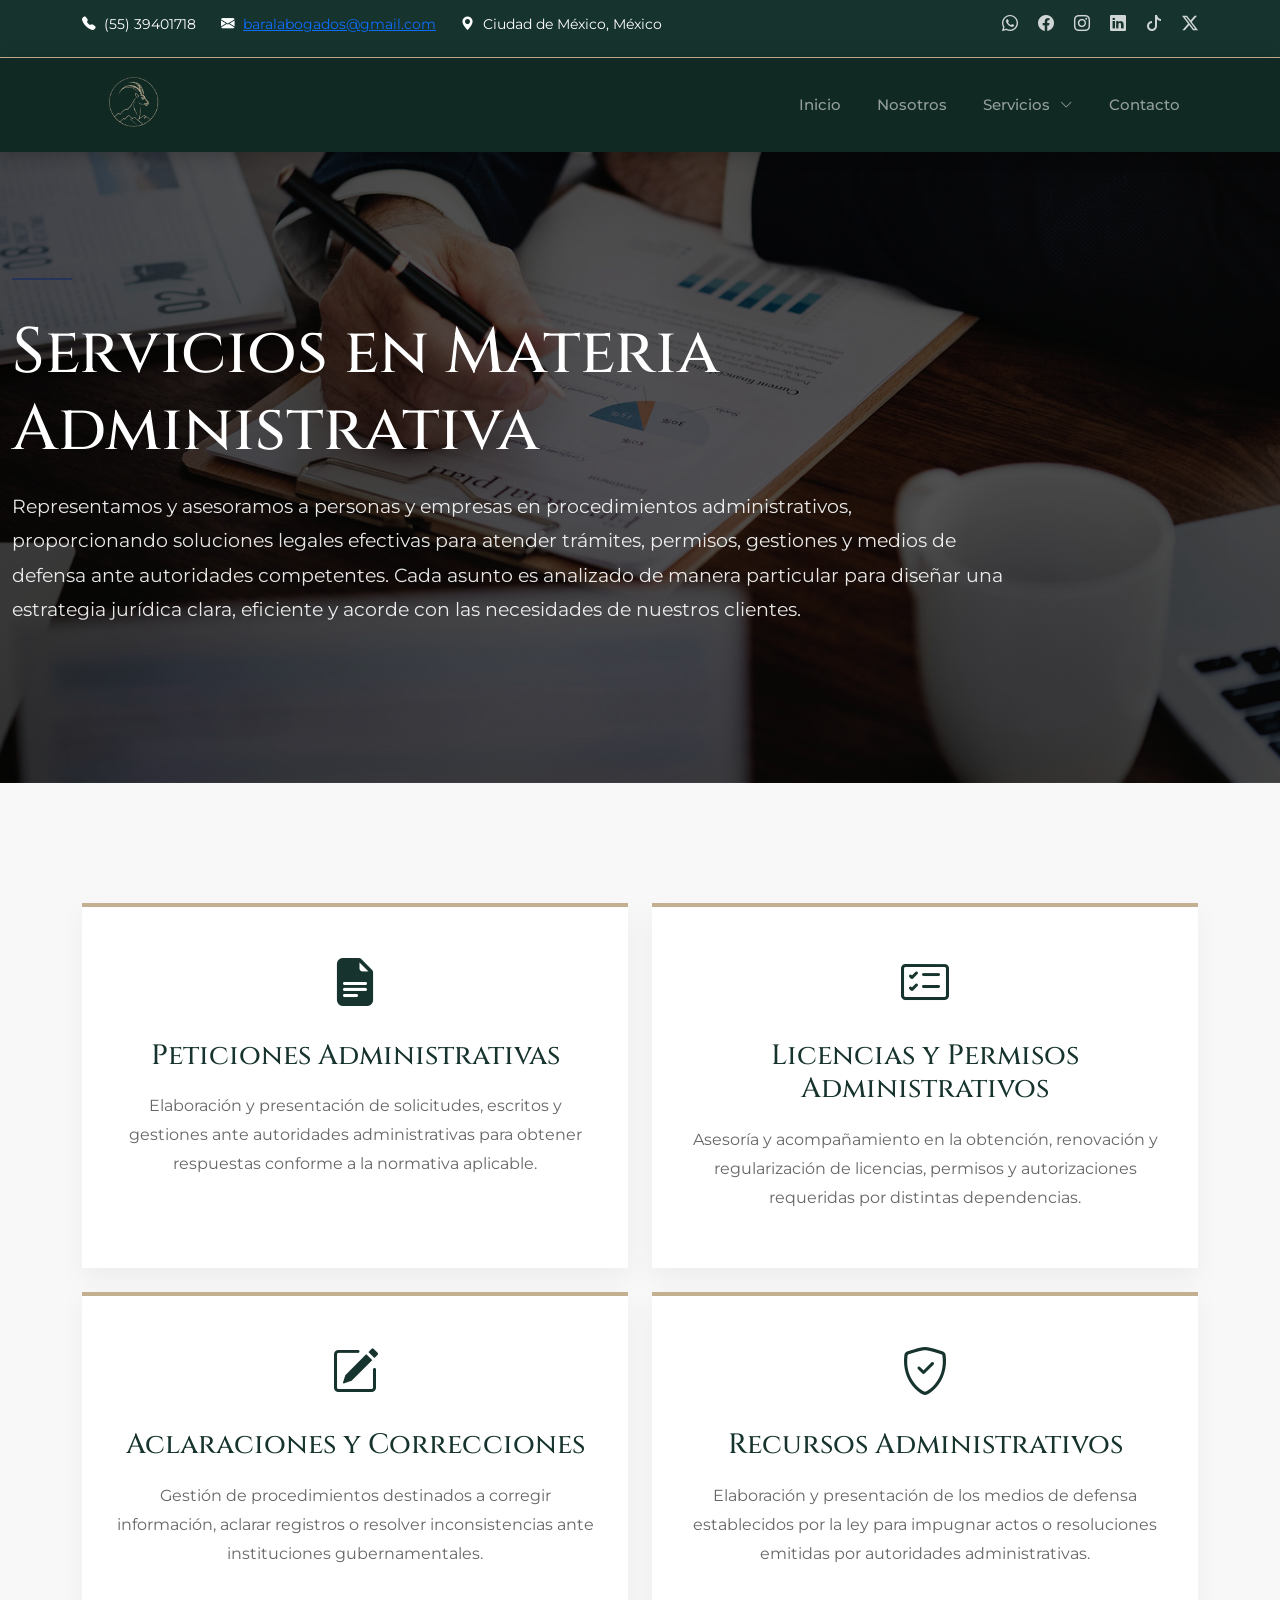
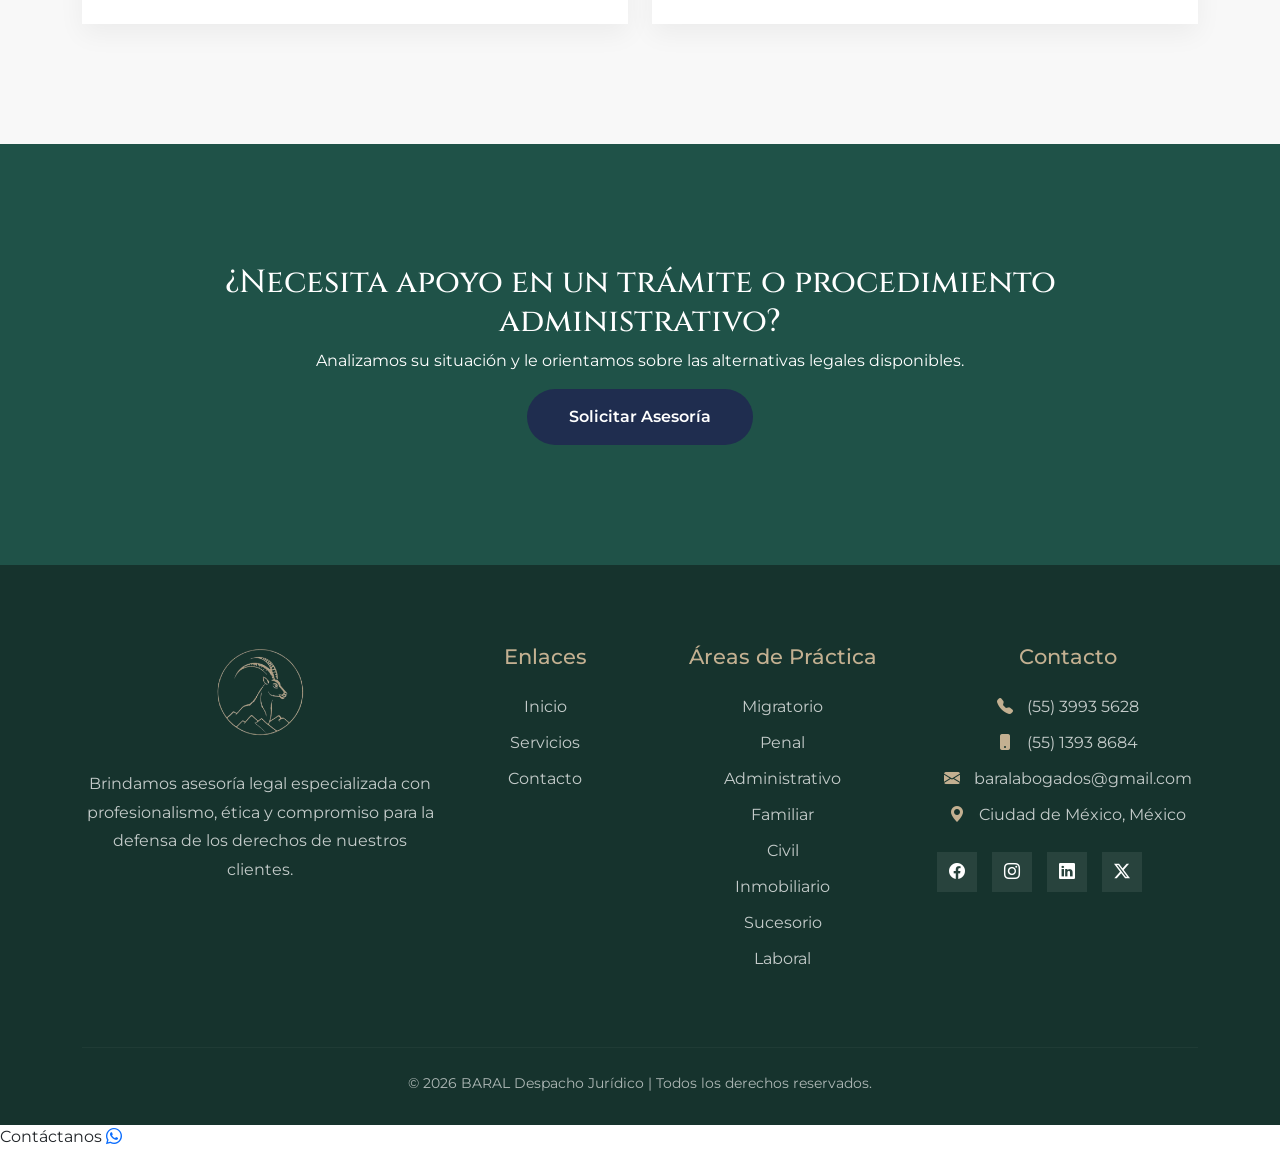
==== administrativo.html @ 13ae0cc8 "Add files via upload" ====
<!DOCTYPE html>

<html lang="es">

<head>

<meta charset="UTF-8">
<meta name="viewport" content="width=device-width, initial-scale=1.0">

<title>BARAL Despacho Jurídico</title>

<link href="https://cdn.jsdelivr.net/npm/bootstrap@5.3.3/dist/css/bootstrap.min.css" rel="stylesheet">

<link rel="preconnect" href="https://fonts.googleapis.com">
<link rel="preconnect" href="https://fonts.gstatic.com" crossorigin>
<link href="https://fonts.googleapis.com/css2?family=Cinzel:wght@400;500;600;700&family=Montserrat:wght@300;400;500;600&display=swap" rel="stylesheet">
<link href="https://cdn.jsdelivr.net/npm/bootstrap-icons@1.11.3/font/bootstrap-icons.min.css" rel="stylesheet">

<link rel="stylesheet" href="css/styles.css">

</head>

<body>

<div class="topbar">

    <div class="container">

        <div class="topbar-content">

            <div class="topbar-left">

                <span>
                    <i class="bi bi-telephone-fill"></i>
                    (55) 39401718
                </span>

                <span>
                    <i class="bi bi-envelope-fill"></i>
                    <a href="mailto:baralabogados@gmail.com" class="topbar-email">
                    baralabogados@gmail.com
                    </a>
                </span>

                <span>
                    <i class="bi bi-geo-alt-fill"></i>
                    Ciudad de México, México
                </span>

            </div>

            <div class="topbar-right">

                <a href="https://wa.me/525610105592" target="_blank">
                    <i class="bi bi-whatsapp"></i>
                </a>

                <a href="https://www.facebook.com/baralabogados" target="_blank" rel="noopener noreferrer">
                    <i class="bi bi-facebook"></i>
                </a>

                <a href="https://www.instagram.com/baralabogados/" target="_blank" rel="noopener noreferrer">
                    <i class="bi bi-instagram"></i>
                </a>

                <a href="#">
                    <i class="bi bi-linkedin"></i>
                </a>

                <a href="https://www.tiktok.com/@baral.abogados" target="_blank" rel="noopener noreferrer">
                    <i class="bi bi-tiktok"></i>

                 </a>

                <a href="#">
                    <i class="bi bi-twitter-x"></i>
                </a>

            </div>

        </div>

    </div>

</div>

<nav class="navbar navbar-expand-lg navbar-dark fixed-top navbar-interna">

<div class="container">

<a class="navbar-brand" href="#">
<img src="img/logosf.png" alt="BARAL" class="logo-nav">
</a>

<button class="navbar-toggler" type="button"
data-bs-toggle="collapse"
data-bs-target="#menu">

<span class="navbar-toggler-icon"></span>

</button>

<div class="collapse navbar-collapse" id="menu">

<ul class="navbar-nav ms-auto">

<li class="nav-item">
<a class="nav-link" href="index.html">Inicio</a>
</li>

<li class="nav-item">
<a class="nav-link" href="nosotros.html">Nosotros</a>
</li>

<li class="nav-item dropdown">

    <a class="nav-link dropdown-toggle"
       href="#"
       role="button"
       data-bs-toggle="dropdown"
       aria-expanded="false">

        Servicios
        <i class="bi bi-chevron-down menu-arrow"></i>

    </a>

     <ul class="dropdown-menu">
        <li><a class="dropdown-item" href="migratorio.html">Derecho Migratorio</a></li>
        <li><a class="dropdown-item" href="penal.html">Derecho Penal</a></li>
        <li><a class="dropdown-item" href="administrativo.html">Derecho Administrativo</a></li>
         <li><a class="dropdown-item" href="familiar.html">Derecho Familiar</a></li>
        <li><a class="dropdown-item" href="civil.html">Derecho Civil</a></li>       
        <li><a class="dropdown-item" href="inmobiliario.html">Derecho Inmobiliario</a></li>
        <li><a class="dropdown-item" href="sucesorio.html">Derecho Sucesorio</a></li>
        <li><a class="dropdown-item" href="laboral.html">Derecho Laboral</a></li>      
        <li><a class="dropdown-item" href="asesoria.html">Asesoría Jurídica Integral</a></li>

    </ul>

</li>



<li class="nav-item">
<a class="nav-link" href="index.html#contacto">Contacto</a>
</li>

</ul>

</div>

</div>
</nav>

<section class="internal-hero">

    <div class="container">

        <div class="section-line"></div>

        <h1>
            Servicios en Materia Administrativa
        </h1>

        <p>
                Representamos y asesoramos a personas y empresas en procedimientos administrativos, proporcionando soluciones legales efectivas para atender trámites, permisos, gestiones y medios de defensa ante autoridades competentes.

Cada asunto es analizado de manera particular para diseñar una estrategia jurídica clara, eficiente y acorde con las necesidades de nuestros clientes.
        </p>


    </div>

</section>




<section class="penal-servicios">

    <div class="container">

        <div class="row g-4">

            <div class="col-lg-6">

                <div class="servicio-card">

                    <i class="bi bi-file-earmark-text-fill"></i>

                    <h3>
                        Peticiones Administrativas
                    </h3>

                    <p>
                        Elaboración y presentación de solicitudes, escritos y gestiones ante autoridades administrativas para obtener respuestas conforme a la normativa aplicable.
                    </p>

                </div>

            </div>

            <div class="col-lg-6">

                <div class="servicio-card">

                    <i class="bi bi-card-checklist"></i>

                    <h3>
                        Licencias y Permisos Administrativos
                    </h3>

                    <p>
                        Asesoría y acompañamiento en la obtención, renovación y regularización de licencias, permisos y autorizaciones requeridas por distintas dependencias.
                    </p>

                </div>

            </div>

            <div class="col-lg-6">

                <div class="servicio-card">

                    <i class="bi bi-pencil-square"></i>

                    <h3>
                        Aclaraciones y Correcciones
                    </h3>

                    <p>
                        Gestión de procedimientos destinados a corregir información, aclarar registros o resolver inconsistencias ante instituciones gubernamentales.
                    </p>

                </div>

            </div>

            <div class="col-lg-6">

                <div class="servicio-card">

                    <i class="bi bi-shield-check"></i>

                    <h3>
                        Recursos Administrativos
                    </h3>

                    <p>
                        Elaboración y presentación de los medios de defensa establecidos por la ley para impugnar actos o resoluciones emitidas por autoridades administrativas.
                    </p>

                </div>

            </div>

        </div>

    </div>

</section>

<section class="cta-section">

    <div class="container text-center">

        <h2>
            ¿Necesita apoyo en un trámite o procedimiento administrativo?
        </h2>

        <p>
            Analizamos su situación y le orientamos sobre las alternativas legales disponibles.
        </p>

        <a href="index.html#contacto" class="btn btn-baral">
            Solicitar Asesoría
        </a>

    </div>

</section>


<footer class="footer">

    <div class="container">

        <div class="row">

            <!-- Columna 1 -->
            <div class="col-lg-4 col-md-6 mb-4">

                <img src="img/logosf.png" alt="BARAL" class="footer-logo">

                <p class="footer-text">
                    Brindamos asesoría legal especializada con profesionalismo,
                    ética y compromiso para la defensa de los derechos de nuestros clientes.
                </p>

            </div>

            <!-- Columna 2 -->
            <div class="col-lg-2 col-md-6 mb-4">

                <h4 class="footer-title">
                    Enlaces
                </h4>

                 <ul class="footer-links">
                    <li><a href="#inicio">Inicio</a></li>                  
                    <li><a href="#servicios">Servicios</a></li>
                    <li><a href="#contacto">Contacto</a></li>
                </ul>

            </div>

            <!-- Columna 3 -->
            <div class="col-lg-3 col-md-6 mb-4">

                <h4 class="footer-title">
                    Áreas de Práctica
                </h4>

                <ul class="footer-links">
                    <li>Migratorio</li>
                    <li>Penal</li>
                    <li>Administrativo</li>
                    <li>Familiar</li>
                    <li>Civil</li>
                    <li>Inmobiliario</li>
                    <li>Sucesorio</li>
                    <li>Laboral</li>
                </ul>

            </div>

            <!-- Columna 4 -->
            <div class="col-lg-3 col-md-6 mb-4">

                <h4 class="footer-title">
                    Contacto
                </h4>

                <ul class="footer-contact">

                    <li>
                        <i class="bi bi-telephone-fill"></i>
                        (55) 3993 5628
                    </li>

                    <li>
                        <i class="bi bi-phone-fill"></i>
                        (55) 1393 8684
                    </li>

                    <li>
                        <i class="bi bi-envelope-fill"></i>
                        baralabogados@gmail.com
                    </li>

                    <li>
                        <i class="bi bi-geo-alt-fill"></i>
                        Ciudad de México, México
                    </li>

                </ul>

                <div class="footer-social">

                    <a href="#">
        <i class="bi bi-facebook"></i>
    </a>

    <a href="#">
        <i class="bi bi-instagram"></i>
    </a>

    <a href="#">
        <i class="bi bi-linkedin"></i>
    </a>

    <a href="#">
        <i class="bi bi-twitter-x"></i>
    </a>

                </div>

            </div>

        </div>

        <hr class="footer-divider">

        <div class="footer-bottom">

            © 2026 BARAL Despacho Jurídico | Todos los derechos reservados.

        </div>

    </div>

</footer>


<script src="https://cdn.jsdelivr.net/npm/bootstrap@5.3.3/dist/js/bootstrap.bundle.min.js"></script>

<script src="js/script.js"></script>

<div class="whatsapp-container">

    <span class="whatsapp-text">
        Contáctanos
    </span>

    <a href="https://wa.me/525610105592?text=Hola,%20me%20gustaría%20recibir%20asesoría%20jurídica."
       class="whatsapp-float"
       target="_blank">

       <i class="bi bi-whatsapp"></i>

    </a>

</div>

</body>
</html>
---- css/styles.css ----
:root{
    --verde:#16332D;
    --verde2:#102923;
    --dorado:#C3B091;
    --marfil:#F4F1EA;
    --azul:#2b4270;
    --azul-hover:#31487a;
}

/* =========================
   GENERALES
========================= */

body{
    font-family:'Montserrat',sans-serif;
    margin:0;
    padding:0;
}

h1,h2,h3{
    font-family:'Cinzel',serif;
}

/* =========================
   TOP BAR
========================= */

.topbar{
    background:#16332D;
    color:white;
    font-size:.85rem;
    padding:12px 0;
    height:58px;
    border-bottom:1px solid #C3B091;
}

.topbar-right a:hover{
    color:#C3B091;
}

.topbar-content{
    display:flex;
    justify-content:space-between;
    align-items:center;
}

.topbar-left{
    display:flex;
    align-items:center;
    gap:25px;
}

.topbar-left span{
    display:flex;
    align-items:center;
    gap:8px;
}

.topbar-right{
    display:flex;
    align-items:center;
    gap:20px;
}

.topbar-right a{
    color:rgba(255,255,255,.8);
    text-decoration:none;
    transition:.3s;
    font-size:1rem;
}

.topbar-right a:hover{
    color:var(--dorado);
}

/* =========================
   NAVBAR
========================= */

.navbar{
    background:rgba(0,0,0,.25);

    transition:.35s;

    padding-top:12px;
    padding-bottom:12px;

    top:50px;
    transition:all .35s ease;
}

.logo-nav{
    height:60px;
    transition:.3s;
}

.navbar{
    
    margin-top:0px;
  
}

.navbar-scroll{
    background:#102923 !important;
    box-shadow:0 3px 15px rgba(0,0,0,.20);
}

.nav-link{
    position:relative;
    padding-left:18px !important;
    padding-right:18px !important;
    font-size:1rem;
}

.nav-link:hover{
    color:var(--dorado) !important;
}

.nav-link::after{
    content:'';
    position:absolute;
    left:18px;
    right:18px;
    bottom:-6px;
    height:2px;
    background:var(--dorado);
    transform:scaleX(0);
    transition:.3s;
}

.nav-link:hover::after{
    transform:scaleX(1);
}

/* =========================
   HERO
========================= */

.hero{
    min-height:100vh;

    background:
    linear-gradient(
        rgba(0,0,0,.55),
        rgba(0,0,0,.55)
    ),
    url('../img/hero.jpg');

    background-size:cover;
    background-position:center center;
    background-repeat:no-repeat;

    display:flex;
    align-items:center;
    padding-top:120px;
}

.hero-texto{
    color:white;
}

.hero-texto h1{
    font-size:3rem;
    line-height:1.2;
    margin-bottom:25px;
}

.hero-texto p{
    font-size:1.15rem;
    margin-bottom:30px;
}

.btn-baral{
    background:#1f2d4f;
    color:white;
    padding:16px 42px;
    border:none;
    border-radius:999px;
    font-weight:600;
    text-decoration:none;
    display:inline-block;
    transition:.3s;
}

.btn-baral:hover{
    background:white;
    color:#102923;
}

/* =========================
   SERVICIOS
========================= */

.servicios-flotantes{
    position:relative;
    z-index:20;
    margin-top:-100px;
}

.servicios-flotantes .container{
    max-width:1200px;
}

.col-md-3{
    padding:1px;
}

.card-servicio{
    background:var(--azul);
    color:white;

    height:260px;

    padding:35px 20px;

    display:flex;
    flex-direction:column;
    justify-content:center;

    text-align:center;

    transition:.3s ease;
}

.card-servicio:hover{
    background:var(--azul-hover);
    transform:translateY(-5px);
}

.servicio-icono{
    font-size:2rem;
    margin-bottom:18px;
    color:white;
}

.card-servicio h3{
    font-size:1.2rem;
    margin-bottom:15px;
}

.card-servicio p{
    max-width:220px;
    min-height:90px;
    margin:0 auto;

    font-size:.95rem;
    line-height:1.7;

    color:rgba(255,255,255,.9);
}

/* =========================
   NOSOTROS
========================= */

.nosotros{
    padding:100px 0;
    background:#ffffff;
}

.nosotros h2{
    font-size:2.8rem;
    margin-bottom:20px;
}

.nosotros .container{

max-width:1200px;

}
/* =========================
   CONTACTO
========================= */

.contacto{
    padding:100px 0;
    background:#f7f7f7;
}

.contacto .form-control{
    border-radius:0;
    padding:12px;
}

/* =========================
   FOOTER
========================= */

.footer{
    background:#1f2d4f;
    color:white;
    text-align:center;
    padding:60px 0;
}

.logo-footer{
    max-width:220px;
    margin-bottom:25px;
}

.section-line{
    width:60px;
    height:2px;
    background:#26345A;
    margin-bottom:35px;
}

/* =========================
   RESPONSIVE
========================= */

@media(max-width:991px){

    .topbar-content{
        flex-direction:column;
        gap:12px;
    }

    .topbar-left{
        flex-wrap:wrap;
        justify-content:center;
    }

    .topbar-right{
        justify-content:center;
    }

    .logo-nav{
        height:65px;
    }

    .hero-texto{
        text-align:center;
        padding-top:120px;
    }

    .hero-texto h1{
        font-size:2.1rem;
    }

    .servicios-flotantes{
        margin-top:0;
    }

}

@media(max-width:768px){

    .topbar-left{
        flex-direction:column;
        gap:8px;
    }

    .hero-texto h1{
        font-size:2.1rem;
    }

    .card-servicio{
        height:auto;
        min-height:240px;
    }

}

/* =========================
   PRACTICE AREA
========================= */

.practice-area{
    padding:120px 0;
    background:#f8f8f8;
}

.practice-title{
    font-size:3rem;
    color:#313b58;
    margin-bottom:30px;
}

.practice-card{
    background:#ffffff;
    border:1px solid #e3e3e3;

    padding:50px 35px;

    text-align:center;

    height:100%;

    transition:.35s;
}

.practice-card:hover{
    transform:translateY(-8px);

    border-color:#C3B091;

    box-shadow:0 15px 30px rgba(0,0,0,.08);
}

.practice-icon{
    font-size:3rem;

    color:#313b58;

    margin-bottom:25px;

    display:block;
}

.practice-card h3{
    font-size:1.5rem;

    margin-bottom:20px;

    color:#313b58;
}

.practice-card p{
    color:#6c757d;

    line-height:1.8;

    margin:0;
}

/* =========================
   TESTIMONIOS
========================= */

.testimonios{

    background:
    linear-gradient(
        rgba(0,0,0,.70),
        rgba(0,0,0,.70)
    ),
    url('../img/hero2.jpg');

    background-size:cover;
    background-position:center;

    background-attachment:fixed;

    color:white;
}

.overlay-testimonio{
    padding:140px 0;
}

.testimonio-titulo{
    font-size:3rem;
    margin-bottom:50px;
}

.testimonial-content{
    max-width:850px;
    margin:auto;
}

.testimonial-avatar{
    width:120px;
    height:120px;

    border-radius:50%;

    object-fit:cover;

    border:5px solid rgba(255,255,255,.2);

    margin-bottom:35px;
}

.testimonial-text{
    font-size:1.2rem;
    line-height:2;

    color:rgba(255,255,255,.85);

    margin-bottom:35px;
}

.testimonial-name{
    font-size:2rem;
    margin-bottom:10px;
}

.testimonial-position{
    color:var(--dorado);
    font-size:1rem;
}

/* =========================
   FOOTER NUEVO
========================= */

.footer{
    background:#16332D;
    color:white;
    padding:80px 0 30px;
}

.footer-logo{
    max-width:180px;
    margin-bottom:20px;
}

.footer-text{
    line-height:1.8;
    color:rgba(255,255,255,.75);
}

.footer-title{
    margin-bottom:25px;
    color:#C3B091;
    font-size:1.3rem;
}

.footer-links,
.footer-contact{
    list-style:none;
    padding:0;
    margin:0;
}

.footer-links li,
.footer-contact li{
    margin-bottom:12px;
    color:rgba(255,255,255,.75);
}

.footer-links a{
    color:rgba(255,255,255,.75);
    text-decoration:none;
    transition:.3s;
}

.footer-links a:hover{
    color:#C3B091;
}

.footer-contact i{
    color:#C3B091;
    margin-right:10px;
}

.footer-social{
    margin-top:25px;
    display:flex;
    gap:15px;
}

.footer-social a{
    width:40px;
    height:40px;

    display:flex;
    align-items:center;
    justify-content:center;

    background:rgba(255,255,255,.08);

    color:white;
    text-decoration:none;

    transition:.3s;
}

.footer-social a:hover{
    background:#C3B091;
    color:#102923;
}

.footer-divider{
    border-color:rgba(255,255,255,.15);
    margin-top:40px;
    margin-bottom:25px;
}

.footer-bottom{
    text-align:center;
    color:rgba(255,255,255,.65);
    font-size:.9rem;
}

.internal-hero{
    background:
    linear-gradient(
        rgba(0,0,0,.65),
        rgba(0,0,0,.65)
    ),
    url('../img/hero2.jpg');

    background-size:cover;
    background-position:center;

    color:white;

    padding:220px 0 140px;
}

.internal-hero h1{
    font-size:4rem;
    margin-bottom:20px;
}

.internal-hero p{
    font-size:1.2rem;
}

.about-section{
    padding:120px 0;
}

.section-title{
    color:#16332D;
    font-size:3rem;
}

.about-section p{
    line-height:2;
    color:#666;
}

.values-section{
    background:#f8f8f8;
    padding:120px 0;
}

.value-card{
    background:white;
    padding:40px 25px;
    text-align:center;
    height:100%;
    border-top:4px solid #C3B091;

    transition:.3s;
}

.value-card:hover{
    transform:translateY(-5px);
}

.cta-section{
    background:#1f5248;
    color:white;
    padding:120px 0;
}
.navbar-interna{
    background:#102923 !important;
    box-shadow:0 4px 15px rgba(0,0,0,.20);
}

/* DROPDOWN SERVICIOS */



/* Girar flecha al abrir */



/* DROPDOWN SERVICIOS */

.dropdown-menu{
    border:none;
    border-radius:0;
    background:#16332D;
    min-width:220px;
    padding:10px 0;
    margin-top:0;
}

.dropdown-item{
    color:#F4F1EA;
    padding:12px 20px;
    transition:.3s;
}

.dropdown-item:hover{
    background:#BCA98A;
    color:#16332D;
}

.dropdown-toggle::after{
    margin-left:8px;
    vertical-align:middle;
    
}



@media(min-width:992px){

    .dropdown:hover .dropdown-menu{
        display:block;
    }

}

/* Enlace principal */

.navbar .nav-link{
    font-size:15px;
    font-weight:500;
}

/*
.dropdown-toggle::after{
    display:none;
}
*/

/* ====================================
   FLECHA MENU SERVICIOS
==================================== */

.dropdown-toggle::after{
    display:none !important;
}

.menu-arrow{
    font-size:.8rem;
    margin-left:6px;
    transition:transform .3s ease;
}

.nav-item.dropdown:hover .menu-arrow{
    transform:rotate(180deg);
}

/* móvil */

.dropdown-toggle[aria-expanded="true"] .menu-arrow{
    transform:rotate(180deg);
}

/* =========================
   NUESTRO EQUIPO
========================= */

.team-section{
    padding:120px 0;
    background:#ffffff;
}

.team-text{
    max-width:800px;
    margin:20px auto 0;
    color:#777;
    line-height:1.8;
}

.team-card{
    overflow:hidden;
    background:#fff;
    transition:.35s;
}

.team-card:hover{
    transform:translateY(-6px);
}

.team-img{
    width:100%;
    height:520px;
    object-fit:cover;
    display:block;
}

.team-info{
    text-align:center;
    padding:25px 15px;
}

.team-info h4{
    color:#16332D;
    margin-bottom:8px;
}

.team-info span{
    color:#C3B091;
    font-weight:600;
}

/* =========================
   NUESTRA METODOLOGÍA
========================= */

.metodologia-section{

    background:
    linear-gradient(
        rgba(0,0,0,.45),
        rgba(0,0,0,.45)
    ),
    url('../img/estrategia.jpg');

    background-size:cover;
    background-position:center;
    background-attachment:fixed;

    color:white;
}

.metodologia-overlay{
    padding:130px 0;
}

.metodologia-title{
    font-family:'Cinzel', serif;
    font-size:3.2rem;
    color:white;
    margin-bottom:25px;
}

.metodologia-text{

    max-width:900px;

    margin:0 auto 70px;

    color:rgba(255,255,255,.90);

    line-height:1.9;
}

.metodo-numero{

    font-family:'Cinzel', serif;

    font-size:4.5rem;

    font-weight:700;

    color:#C3B091;

    margin-bottom:15px;
}

.metodologia-section h3{

    color:white;

    margin-bottom:20px;

    font-size:1.7rem;
}

.metodologia-section p{

    color:rgba(255,255,255,.85);

    line-height:1.9;
}

/* =========================
   MIGRACIÓN
========================= */

.migracion-servicios{
    padding:120px 0;
}

.migracion-card{
    background:#fff;
    padding:40px 30px;

    text-align:center;

    border-top:4px solid #C3B091;

    box-shadow:0 10px 25px rgba(0,0,0,.06);

    height:100%;

    transition:.3s;
}

.migracion-card:hover{
    transform:translateY(-5px);
}

.migracion-card i{
    font-size:3rem;
    color:#16332D;

    margin-bottom:20px;
}

/* DEPENDENCIAS */

.dependencias{
    background:#f8f8f8;
    padding:120px 0;
}

.dependencia-card{

    background:#fff;

    padding:35px 25px;

    height:100%;

    box-shadow:0 10px 20px rgba(0,0,0,.05);

    transition:.3s;
}

.dependencia-card:hover{
    transform:translateY(-5px);
}

.dependencia-card img{

    max-height:90px;

    max-width:100%;

    object-fit:contain;

    margin-bottom:20px;
}

.dependencia-card h5{
    color:#16332D;
}

/* =========================
   SERVICIOS PENALES
========================= */

.penal-servicios{
    padding:120px 0;
    background:#f8f8f8;
}

.servicio-card{

    background:white;

    padding:40px 30px;

    height:100%;

    text-align:center;

    border-top:4px solid #C3B091;

    box-shadow:0 10px 25px rgba(0,0,0,.05);

    transition:.3s;
}

.servicio-card:hover{

    transform:translateY(-6px);

    box-shadow:0 20px 40px rgba(0,0,0,.10);
}

.servicio-card i{

    font-size:3rem;

    color:#16332D;

    margin-bottom:20px;

    display:block;
}

.servicio-card h3{

    color:#16332D;

    margin-bottom:20px;
}

.servicio-card p{

    color:#666;

    line-height:1.8;
}



/* =========================
   HERO PAGINAS INTERNAS
========================= */

.internal-hero{

    background:
    linear-gradient(
        rgba(0,0,0,.55),
        rgba(0,0,0,.55)
    ),
    url('../img/fondo1.jpg');

    background-size:cover;
    background-position:center;

    color:white;

    padding:220px 0 140px;
}

.internal-hero h1{

    font-size:4rem;
    max-width:1200px;
    margin-bottom:20px;
    color:white;
}

.internal-hero p{

    max-width:1000px;

    font-size:1.2rem;

    line-height:1.8;

    color:rgba(255,255,255,.90);
}

.internal-hero .container{
    max-width:1400px;
}
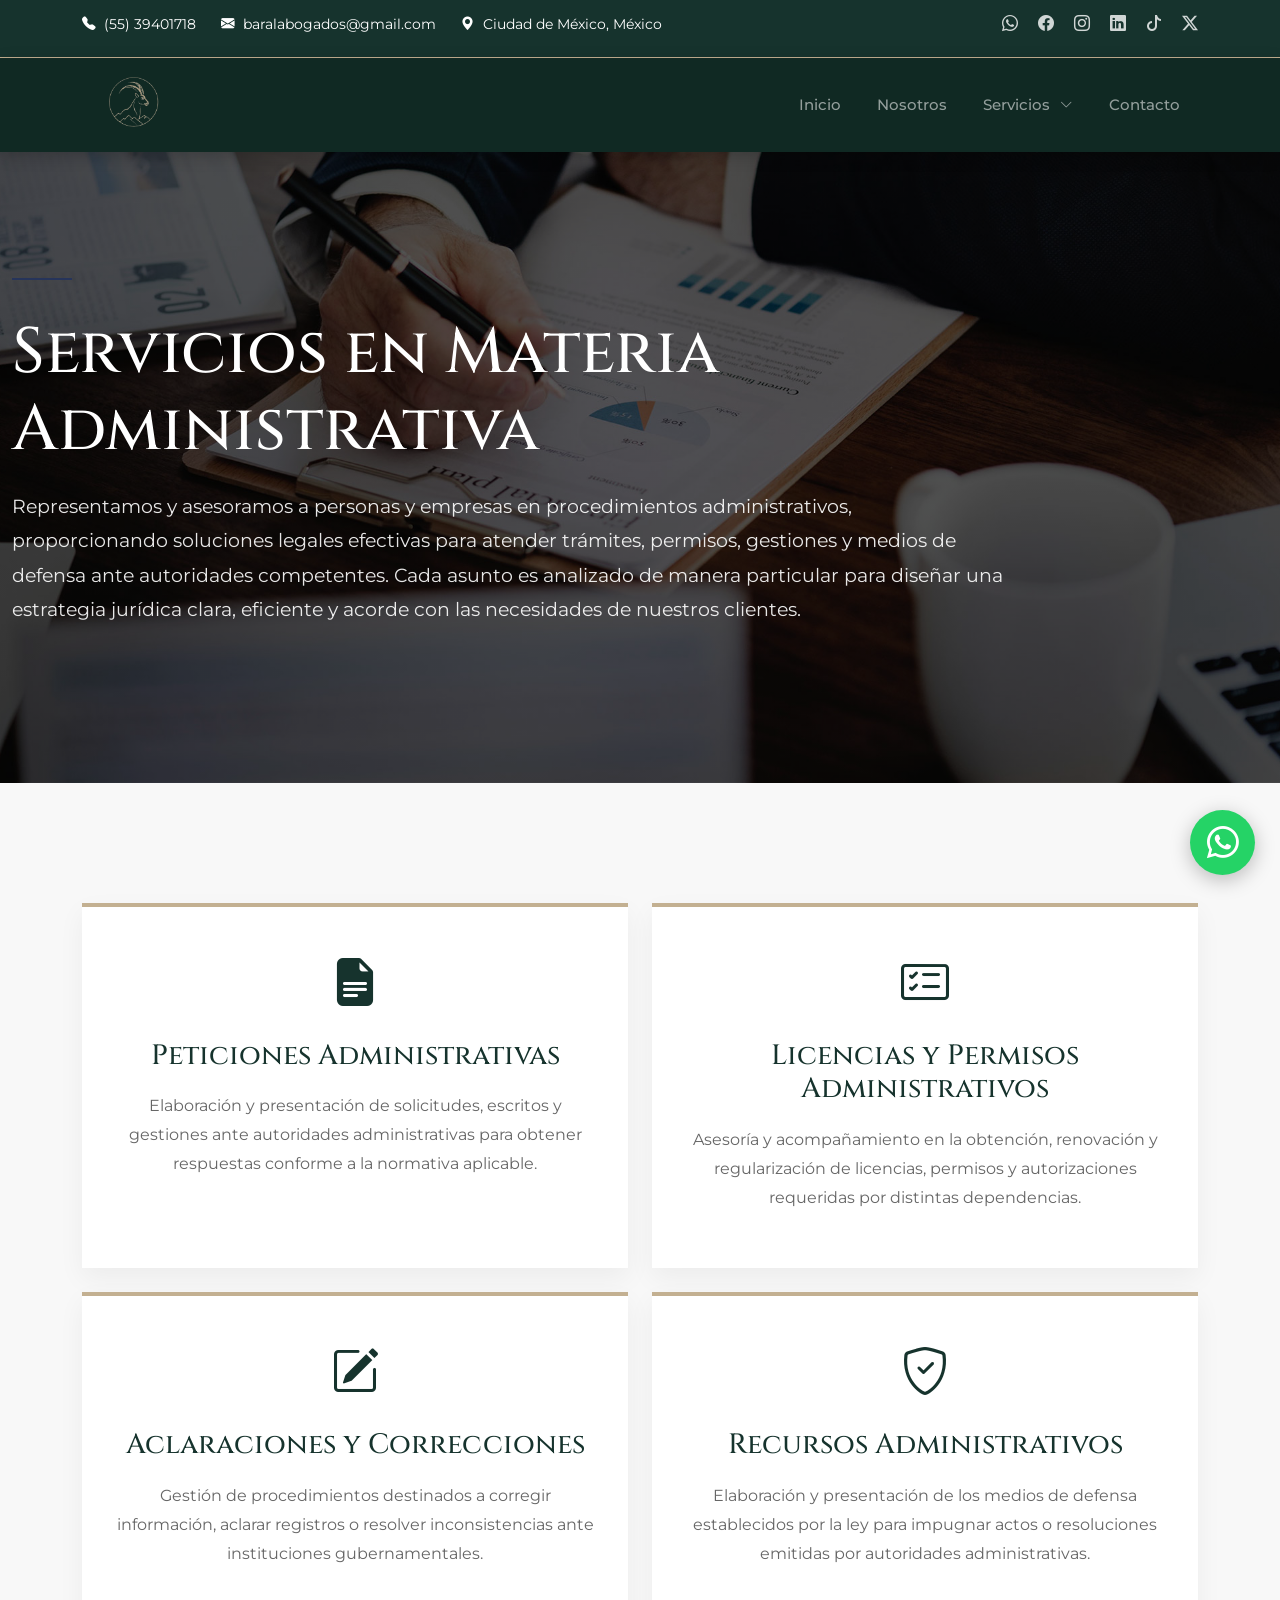
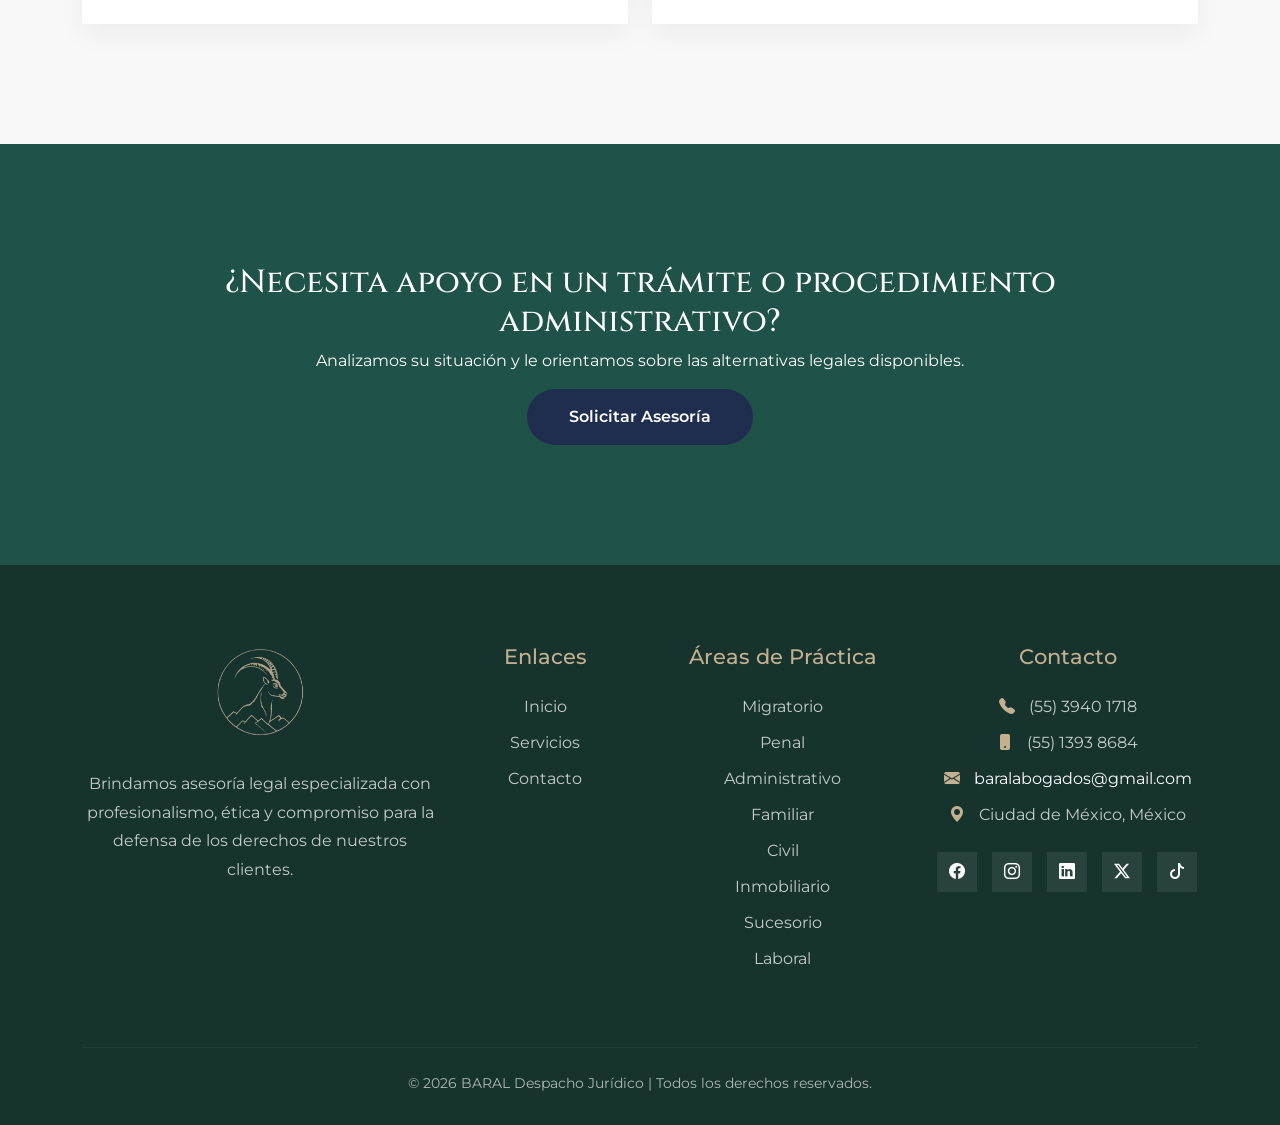
==== commit 4625639c: "Add files via upload" ====
--- a/administrativo.html
+++ b/administrativo.html
@@ -307,7 +307,7 @@
                     Enlaces
                 </h4>
 
-                 <ul class="footer-links">
+                <ul class="footer-links">
                     <li><a href="#inicio">Inicio</a></li>                  
                     <li><a href="#servicios">Servicios</a></li>
                     <li><a href="#contacto">Contacto</a></li>
@@ -346,7 +346,7 @@
 
                     <li>
                         <i class="bi bi-telephone-fill"></i>
-                        (55) 3993 5628
+                        (55) 3940 1718
                     </li>
 
                     <li>
@@ -356,7 +356,9 @@
 
                     <li>
                         <i class="bi bi-envelope-fill"></i>
-                        baralabogados@gmail.com
+                         <a href="mailto:baralabogados@gmail.com" class="topbar-email">
+                    baralabogados@gmail.com
+                    </a>
                     </li>
 
                     <li>
@@ -384,6 +386,11 @@
         <i class="bi bi-twitter-x"></i>
     </a>
 
+    <a href="https://www.tiktok.com/@baral.abogados" target="_blank" rel="noopener noreferrer">
+                    <i class="bi bi-tiktok"></i>
+
+                 </a>
+
                 </div>
 
             </div>
--- a/css/styles.css
+++ b/css/styles.css
@@ -1029,4 +1029,150 @@
 
 .internal-hero .container{
     max-width:1400px;
+}
+
+/* =========================
+   WHATSAPP FLOTANTE
+========================= */
+
+.whatsapp-float{
+
+    position:fixed;
+
+    width:65px;
+    height:65px;
+
+    bottom:25px;
+    right:25px;
+
+    background:#25D366;
+
+    color:white;
+
+    border-radius:50%;
+
+    display:flex;
+    justify-content:center;
+    align-items:center;
+
+    font-size:2rem;
+
+    text-decoration:none;
+
+    z-index:9999;
+
+    box-shadow:0 5px 20px rgba(0,0,0,.25);
+
+    transition:.3s;
+}
+
+.whatsapp-float:hover{
+
+    color:white;
+
+    transform:scale(1.1);
+
+    box-shadow:0 8px 25px rgba(0,0,0,.35);
+}
+
+
+.whatsapp-text{
+
+    position:absolute;
+
+    bottom:90px; /* arriba del botón */
+
+    left:50%;
+
+    transform:translateX(-95%);
+
+    background:#16332D;
+
+    color:white;
+
+    padding:8px 15px;
+
+    border-radius:8px;
+
+    white-space:nowrap;
+
+    opacity:0;
+
+    visibility:hidden;
+
+    transition:.3s;
+}
+
+.whatsapp-container:hover .whatsapp-text{
+
+    opacity:1;
+
+    visibility:visible;
+
+}
+
+
+.whatsapp-container{
+    position:fixed;
+    right:20px;
+    bottom:20px;
+}
+
+.whatsapp-message{
+    position:absolute;
+    bottom:75px;
+    right:0;
+
+    background:white;
+    padding:10px 15px;
+
+    border-radius:10px;
+
+    box-shadow:0 5px 15px rgba(0,0,0,.15);
+}
+
+.topbar-email{
+
+    color:white;
+
+    text-decoration:none;
+
+    transition:.3s;
+}
+
+.topbar-email:hover{
+
+    color:var(--dorado);
+
+}
+
+/* =========================
+   HERO RESPONSIVE
+========================= */
+
+@media (max-width: 768px){
+
+    .internal-hero{
+
+        padding:160px 0 90px;
+
+        text-align:center;
+    }
+
+    .internal-hero h1{
+
+        font-size:2.2rem;
+
+        line-height:1.2;
+
+        margin-bottom:20px;
+    }
+
+    .internal-hero p{
+
+        font-size:1rem;
+
+        max-width:100%;
+    }
+
 }
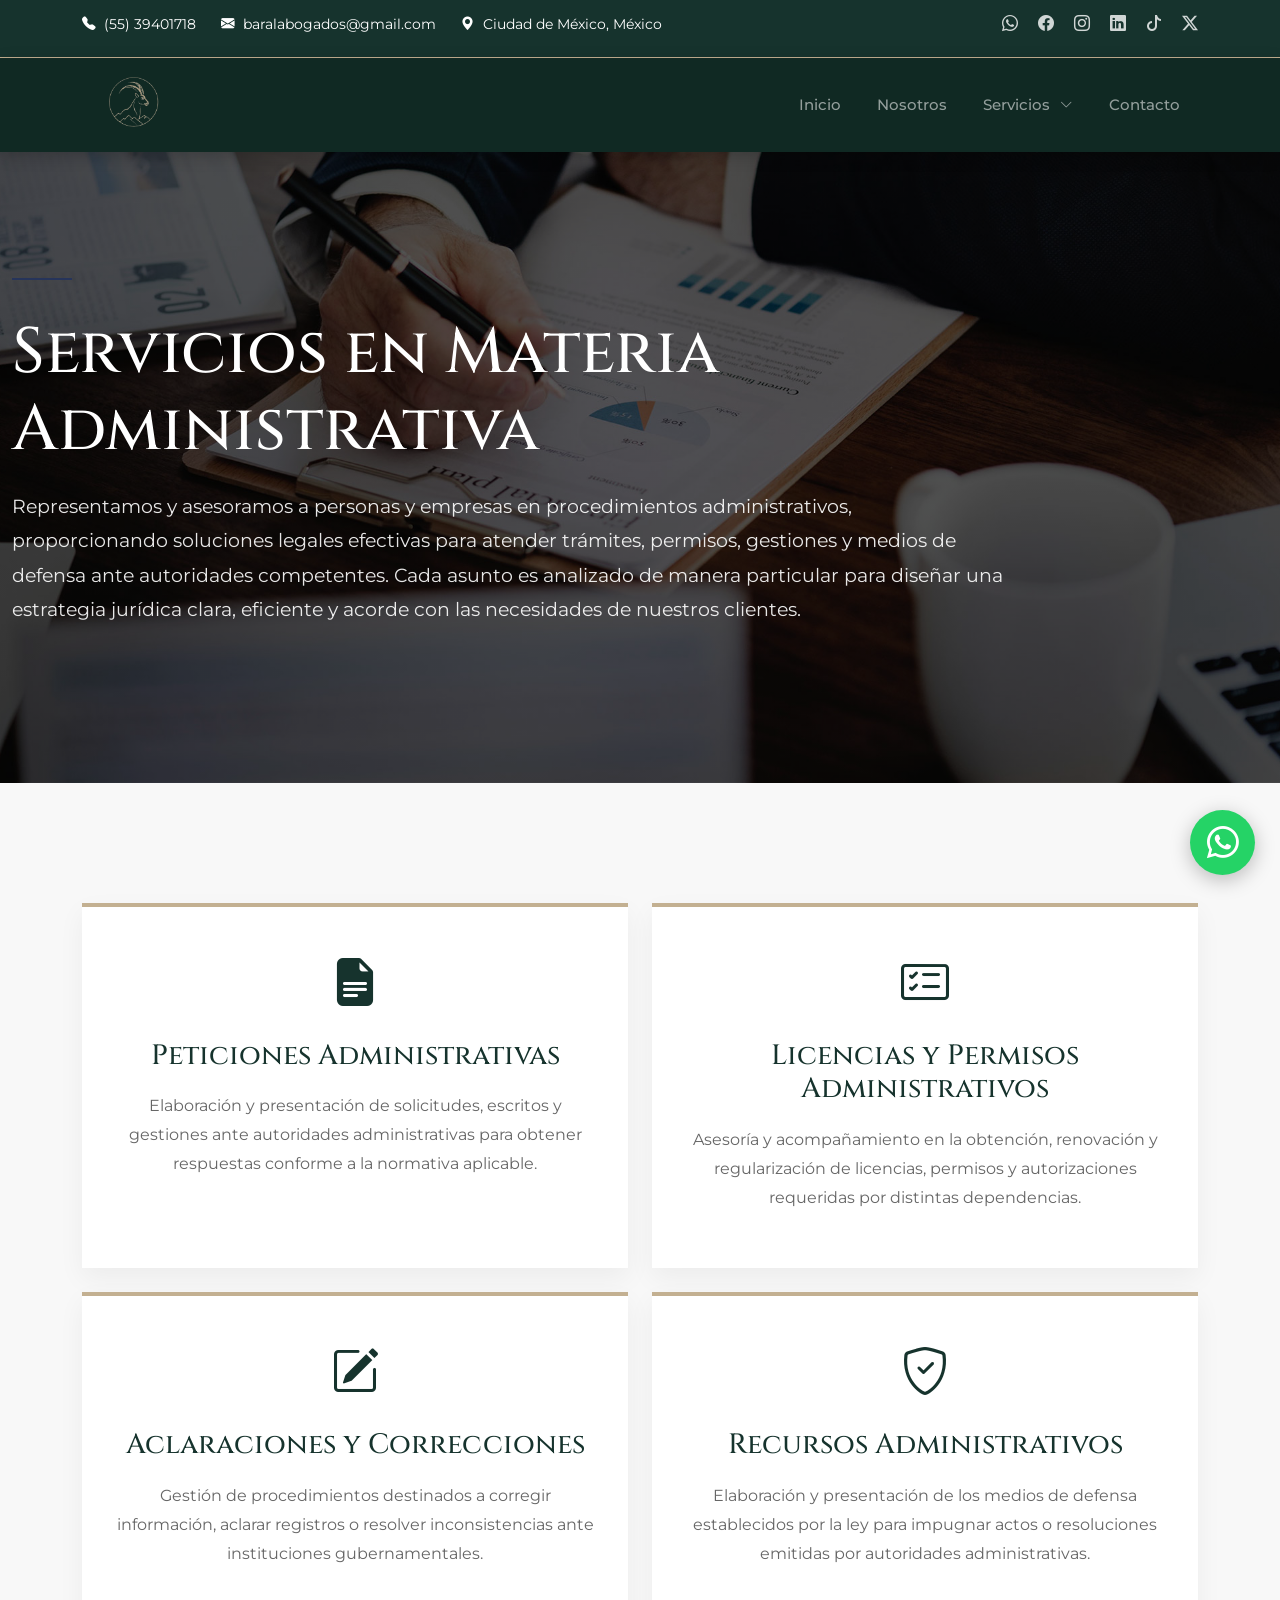
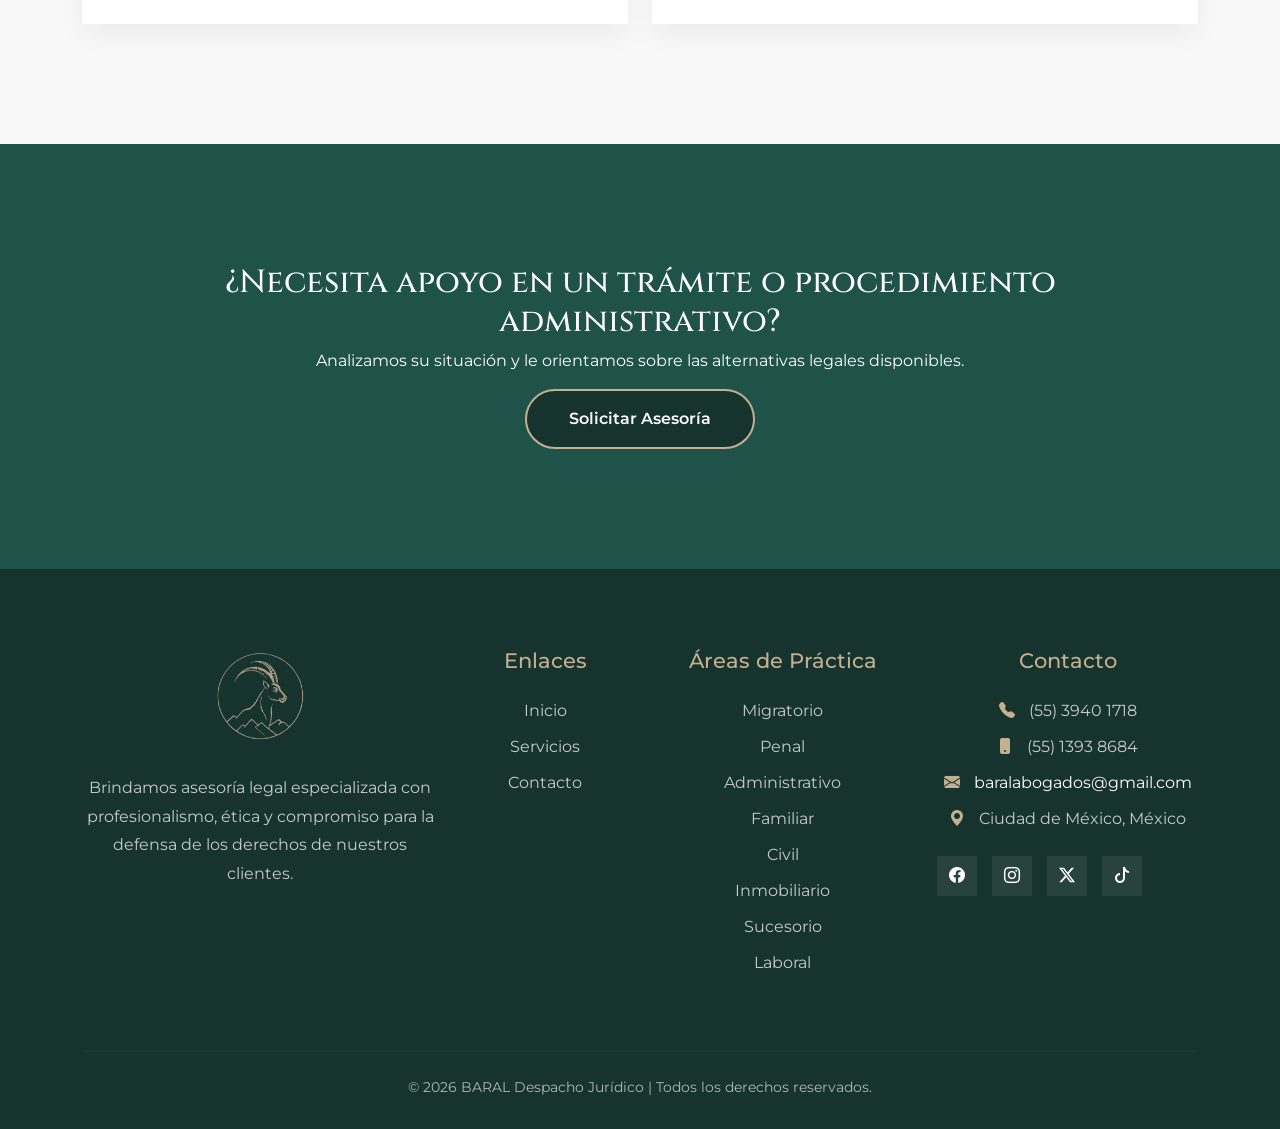
==== commit 99ee4c1d: "Add files via upload" ====
--- a/administrativo.html
+++ b/administrativo.html
@@ -370,26 +370,23 @@
 
                 <div class="footer-social">
 
+                    <a href="https://www.facebook.com/baralabogados" target="_blank" rel="noopener noreferrer">
+                        <i class="bi bi-facebook"></i>
+                    </a>
+
+                    <a href="https://www.instagram.com/baralabogados/" target="_blank" rel="noopener noreferrer">
+                        <i class="bi bi-instagram"></i>
+                    </a>
+
+   
                     <a href="#">
-        <i class="bi bi-facebook"></i>
-    </a>
-
-    <a href="#">
-        <i class="bi bi-instagram"></i>
-    </a>
-
-    <a href="#">
-        <i class="bi bi-linkedin"></i>
-    </a>
-
-    <a href="#">
-        <i class="bi bi-twitter-x"></i>
-    </a>
-
-    <a href="https://www.tiktok.com/@baral.abogados" target="_blank" rel="noopener noreferrer">
-                    <i class="bi bi-tiktok"></i>
-
-                 </a>
+                        <i class="bi bi-twitter-x"></i>
+                    </a>
+
+                     <a href="https://www.tiktok.com/@baral.abogados" target="_blank" rel="noopener noreferrer">
+                        <i class="bi bi-tiktok"></i>
+
+                    </a>
 
                 </div>
 
--- a/css/styles.css
+++ b/css/styles.css
@@ -171,15 +171,34 @@
 }
 
 .btn-baral{
-    background:#1f2d4f;
-    color:white;
+
+    background:#16332D;
+
+    color:white;
+
+    border:2px solid #C3B091;
+
     padding:16px 42px;
-    border:none;
+
     border-radius:999px;
+
     font-weight:600;
-    text-decoration:none;
-    display:inline-block;
-    transition:.3s;
+
+    transition:.3s;
+}
+
+.btn-baral:hover{
+
+    background:#C3B091;
+
+    color:#16332D;
+}
+
+.btn-baral:hover{
+
+    background:#102923;
+
+    color:white;
 }
 
 .btn-baral:hover{
@@ -206,7 +225,11 @@
 }
 
 .card-servicio{
-    background:var(--azul);
+
+    background:#16332D;
+
+    border-top:4px solid #C3B091;
+
     color:white;
 
     height:260px;
@@ -214,12 +237,21 @@
     padding:35px 20px;
 
     display:flex;
+
     flex-direction:column;
+
     justify-content:center;
 
     text-align:center;
 
     transition:.3s ease;
+}
+
+.card-servicio:hover{
+
+    background:#102923;
+
+    transform:translateY(-5px);
 }
 
 .card-servicio:hover{
@@ -228,13 +260,19 @@
 }
 
 .servicio-icono{
-    font-size:2rem;
+
+    font-size:2.2rem;
+
     margin-bottom:18px;
-    color:white;
-}
+
+    color:#C3B091;
+}
+
 
 .card-servicio h3{
-    font-size:1.2rem;
+
+    color:white;
+
     margin-bottom:15px;
 }
 
@@ -401,7 +439,7 @@
 .practice-icon{
     font-size:3rem;
 
-    color:#313b58;
+    color:#16332D;
 
     margin-bottom:25px;
 
@@ -413,7 +451,7 @@
 
     margin-bottom:20px;
 
-    color:#313b58;
+    color:#16332D;
 }
 
 .practice-card p{
@@ -1175,4 +1213,13 @@
         max-width:100%;
     }
 
+}
+
+@media (max-width: 768px){
+
+    .metodologia-title{
+        font-size:2.2rem;
+        line-height:1.2;
+    }
+
 }
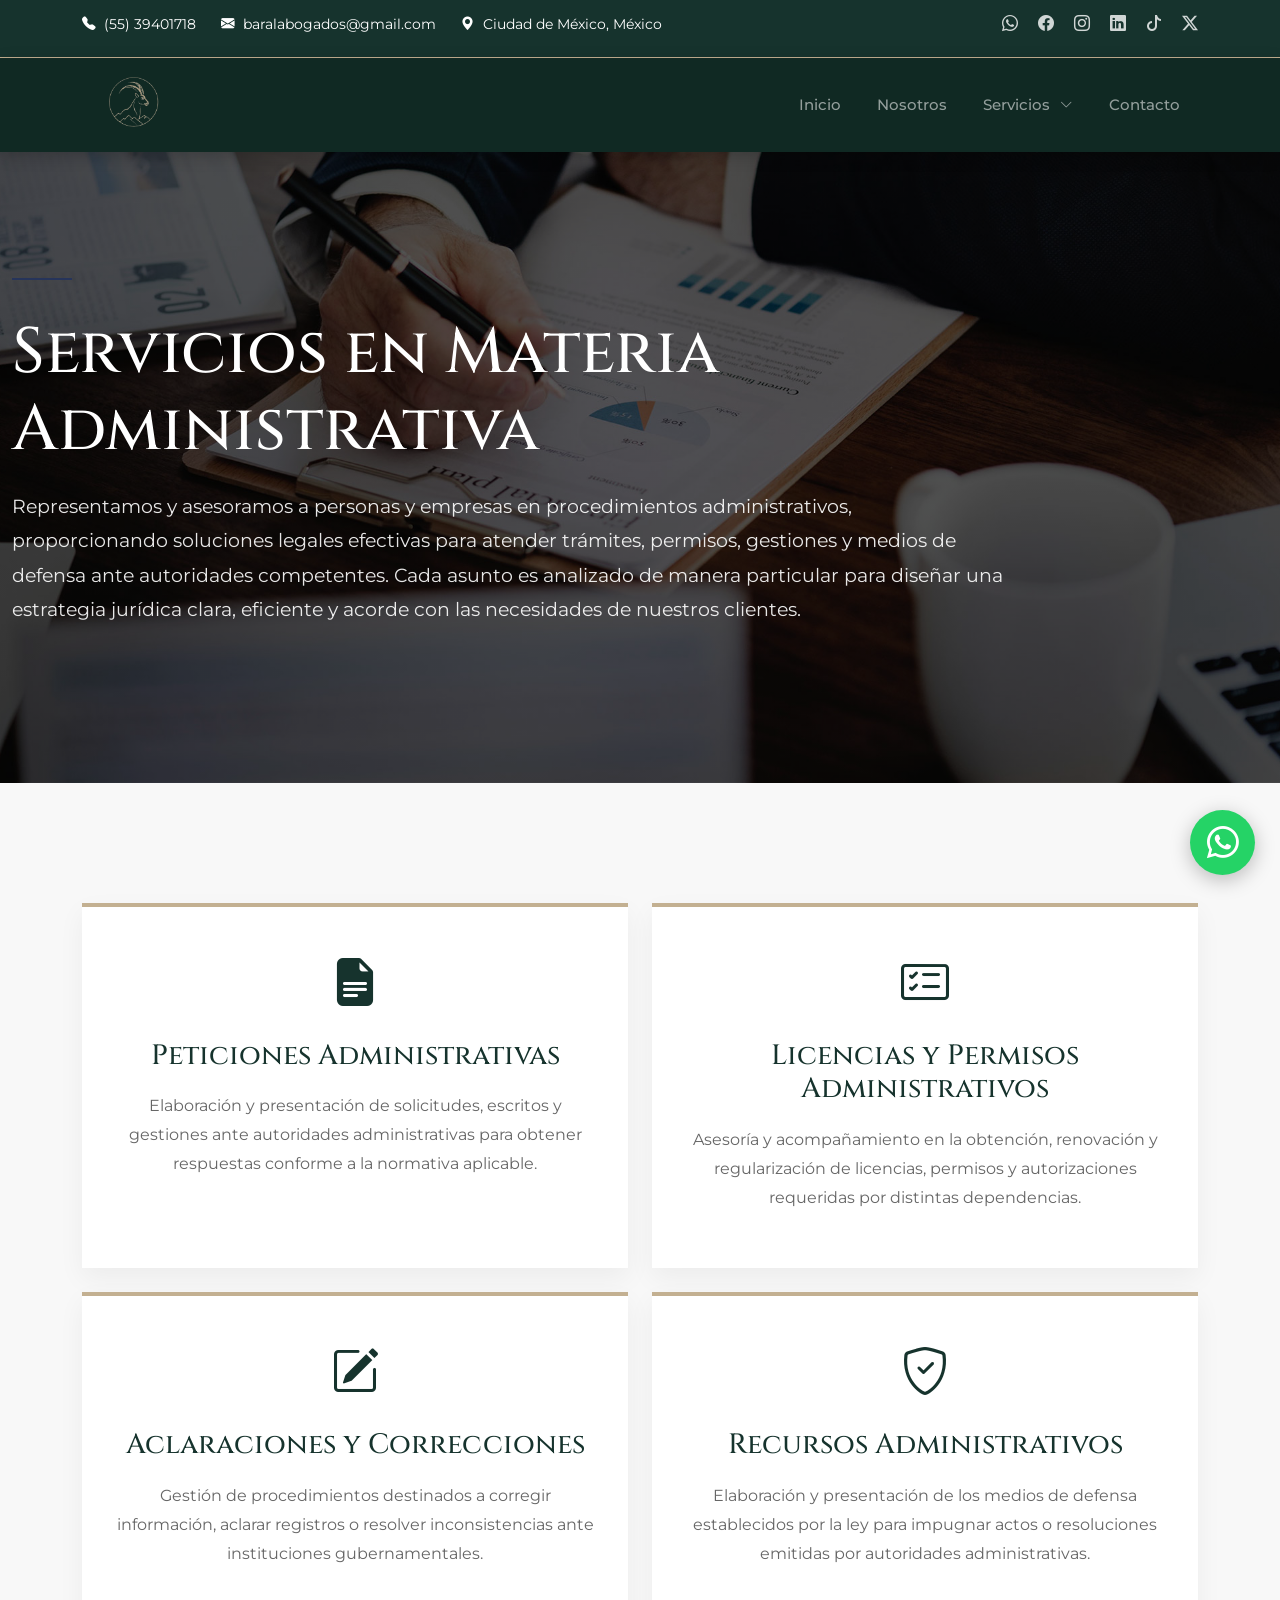
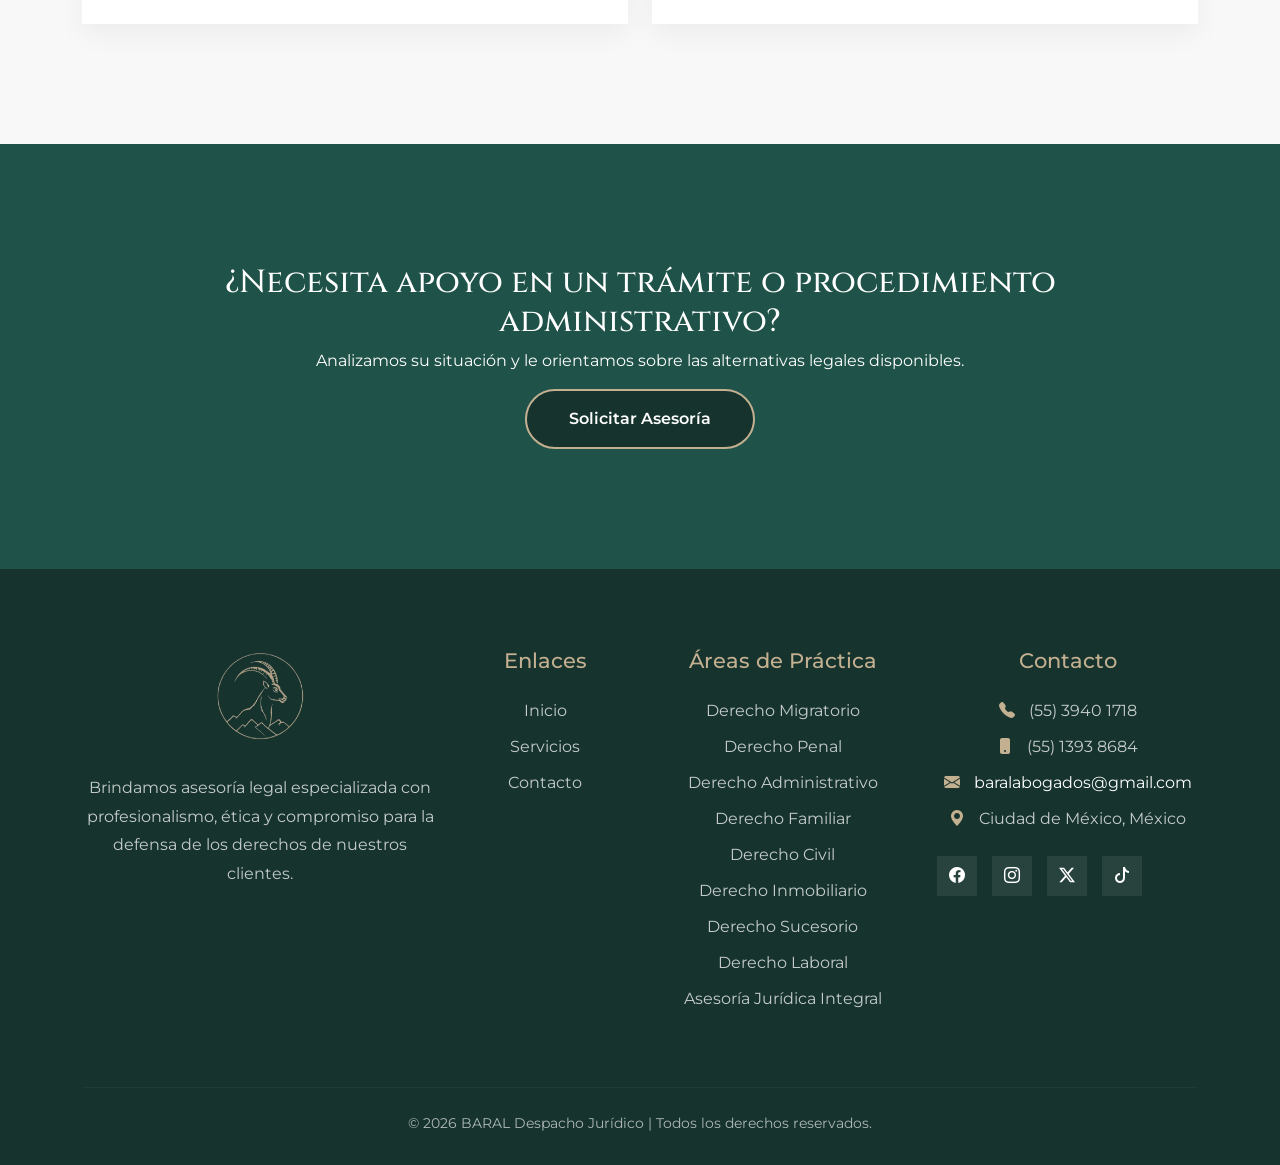
==== commit aa8dbe33: "Add files via upload" ====
--- a/administrativo.html
+++ b/administrativo.html
@@ -323,14 +323,15 @@
                 </h4>
 
                 <ul class="footer-links">
-                    <li>Migratorio</li>
-                    <li>Penal</li>
-                    <li>Administrativo</li>
-                    <li>Familiar</li>
-                    <li>Civil</li>
-                    <li>Inmobiliario</li>
-                    <li>Sucesorio</li>
-                    <li>Laboral</li>
+                    <li><a  href="migratorio.html">Derecho Migratorio</a></li>
+                    <li><a  href="penal.html">Derecho Penal</a></li>
+                    <li><a  href="administrativo.html">Derecho Administrativo</a></li>
+                    <li><a  href="familiar.html">Derecho Familiar</a></li>
+                    <li><a  href="civil.html">Derecho Civil</a></li>       
+                    <li><a  href="inmobiliario.html">Derecho Inmobiliario</a></li>
+                    <li><a  href="sucesorio.html">Derecho Sucesorio</a></li>
+                    <li><a  href="laboral.html">Derecho Laboral</a></li>      
+                    <li><a  href="asesoria.html">Asesoría Jurídica Integral</a></li>
                 </ul>
 
             </div>
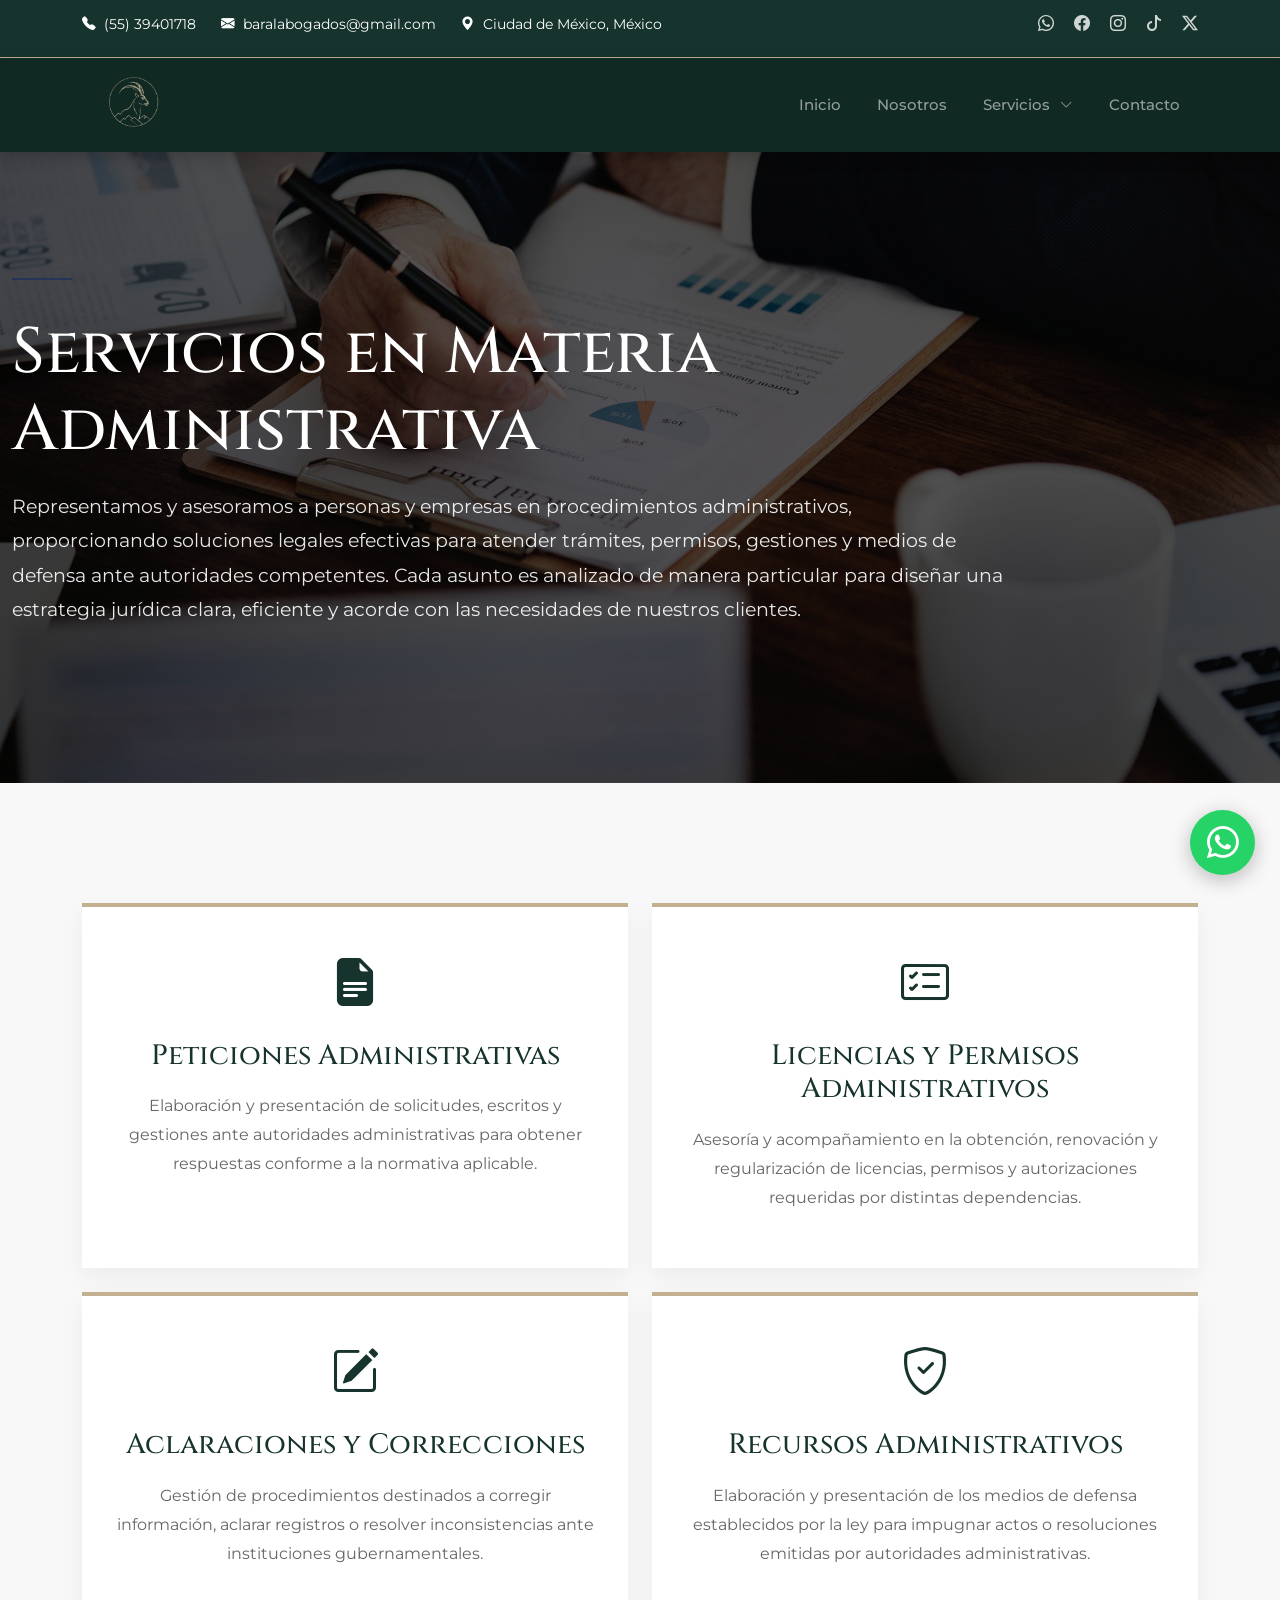
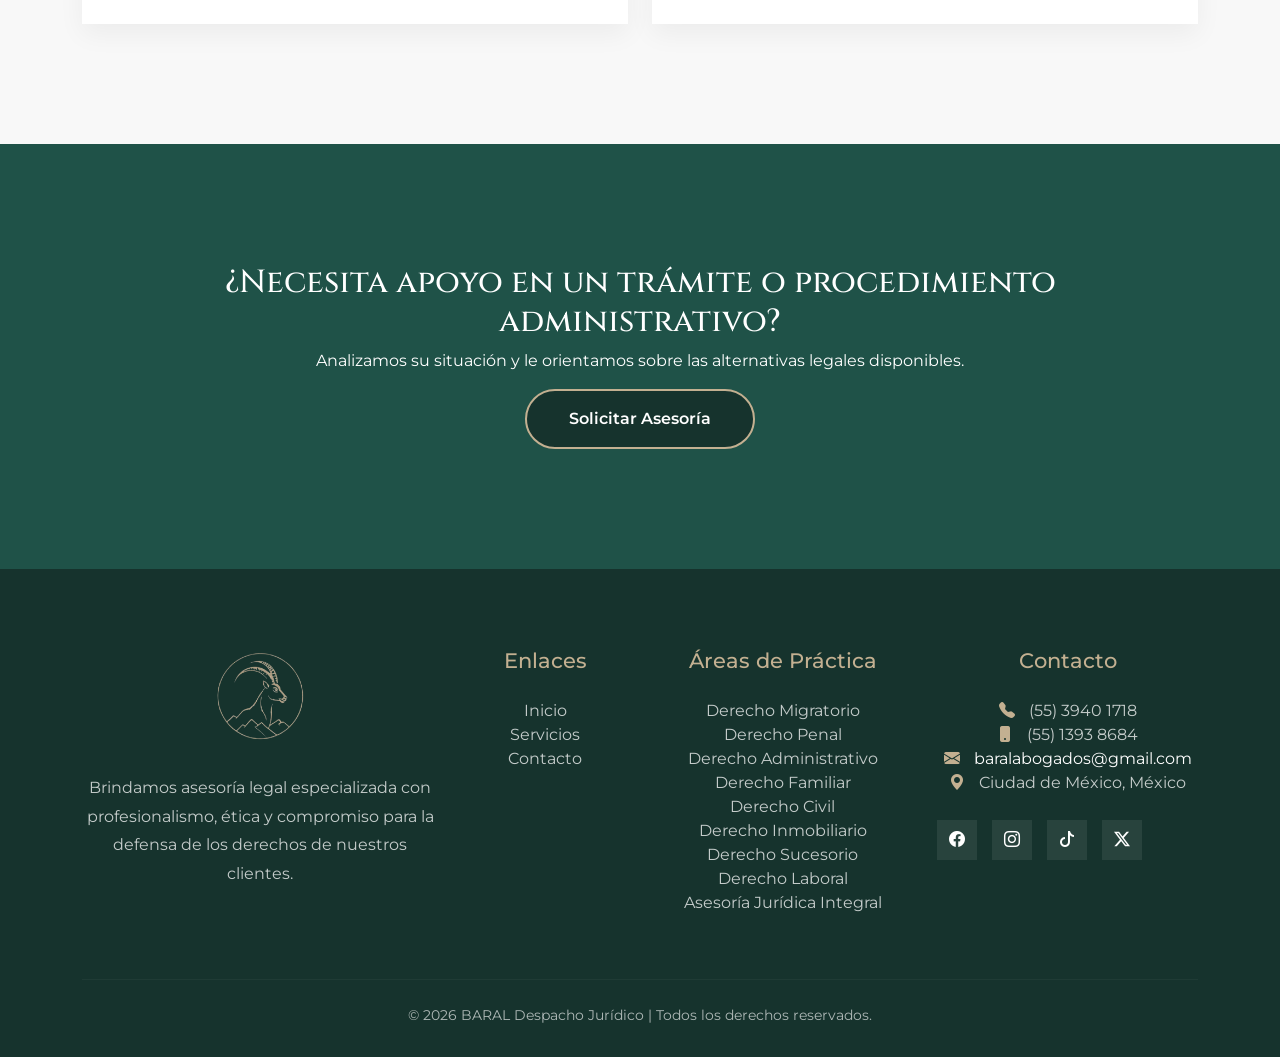
==== commit d5873bb3: "Add files via upload" ====
--- a/administrativo.html
+++ b/administrativo.html
@@ -63,16 +63,12 @@
                     <i class="bi bi-instagram"></i>
                 </a>
 
-                <a href="#">
-                    <i class="bi bi-linkedin"></i>
-                </a>
-
                 <a href="https://www.tiktok.com/@baral.abogados" target="_blank" rel="noopener noreferrer">
                     <i class="bi bi-tiktok"></i>
 
                  </a>
 
-                <a href="#">
+                <a href="https://x.com/BARALAbogados" target="_blank" rel="noopener noreferrer">
                     <i class="bi bi-twitter-x"></i>
                 </a>
 
@@ -378,16 +374,16 @@
                     <a href="https://www.instagram.com/baralabogados/" target="_blank" rel="noopener noreferrer">
                         <i class="bi bi-instagram"></i>
                     </a>
-
-   
-                    <a href="#">
-                        <i class="bi bi-twitter-x"></i>
-                    </a>
-
+                   
+                    
                      <a href="https://www.tiktok.com/@baral.abogados" target="_blank" rel="noopener noreferrer">
                         <i class="bi bi-tiktok"></i>
 
                     </a>
+
+                    <a href="https://x.com/BARALAbogados" target="_blank" rel="noopener noreferrer">
+                    <i class="bi bi-twitter-x"></i>
+                </a>
 
                 </div>
 
--- a/css/styles.css
+++ b/css/styles.css
@@ -220,9 +220,9 @@
     max-width:1200px;
 }
 
-.col-md-3{
+/*.col-md-3{
     padding:1px;
-}
+}*/
 
 .card-servicio{
 
@@ -417,8 +417,8 @@
 
 .practice-card{
     background:#ffffff;
-    border:1px solid #e3e3e3;
-
+    
+    border:none;
     padding:50px 35px;
 
     text-align:center;
@@ -564,7 +564,7 @@
 
 .footer-links li,
 .footer-contact li{
-    margin-bottom:12px;
+    margin-bottom:0px;
     color:rgba(255,255,255,.75);
 }
 
@@ -1222,4 +1222,13 @@
         line-height:1.2;
     }
 
+}
+
+.topbar-right a{
+
+    position:relative;
+
+    z-index:10000;
+
+    pointer-events:auto;
 }
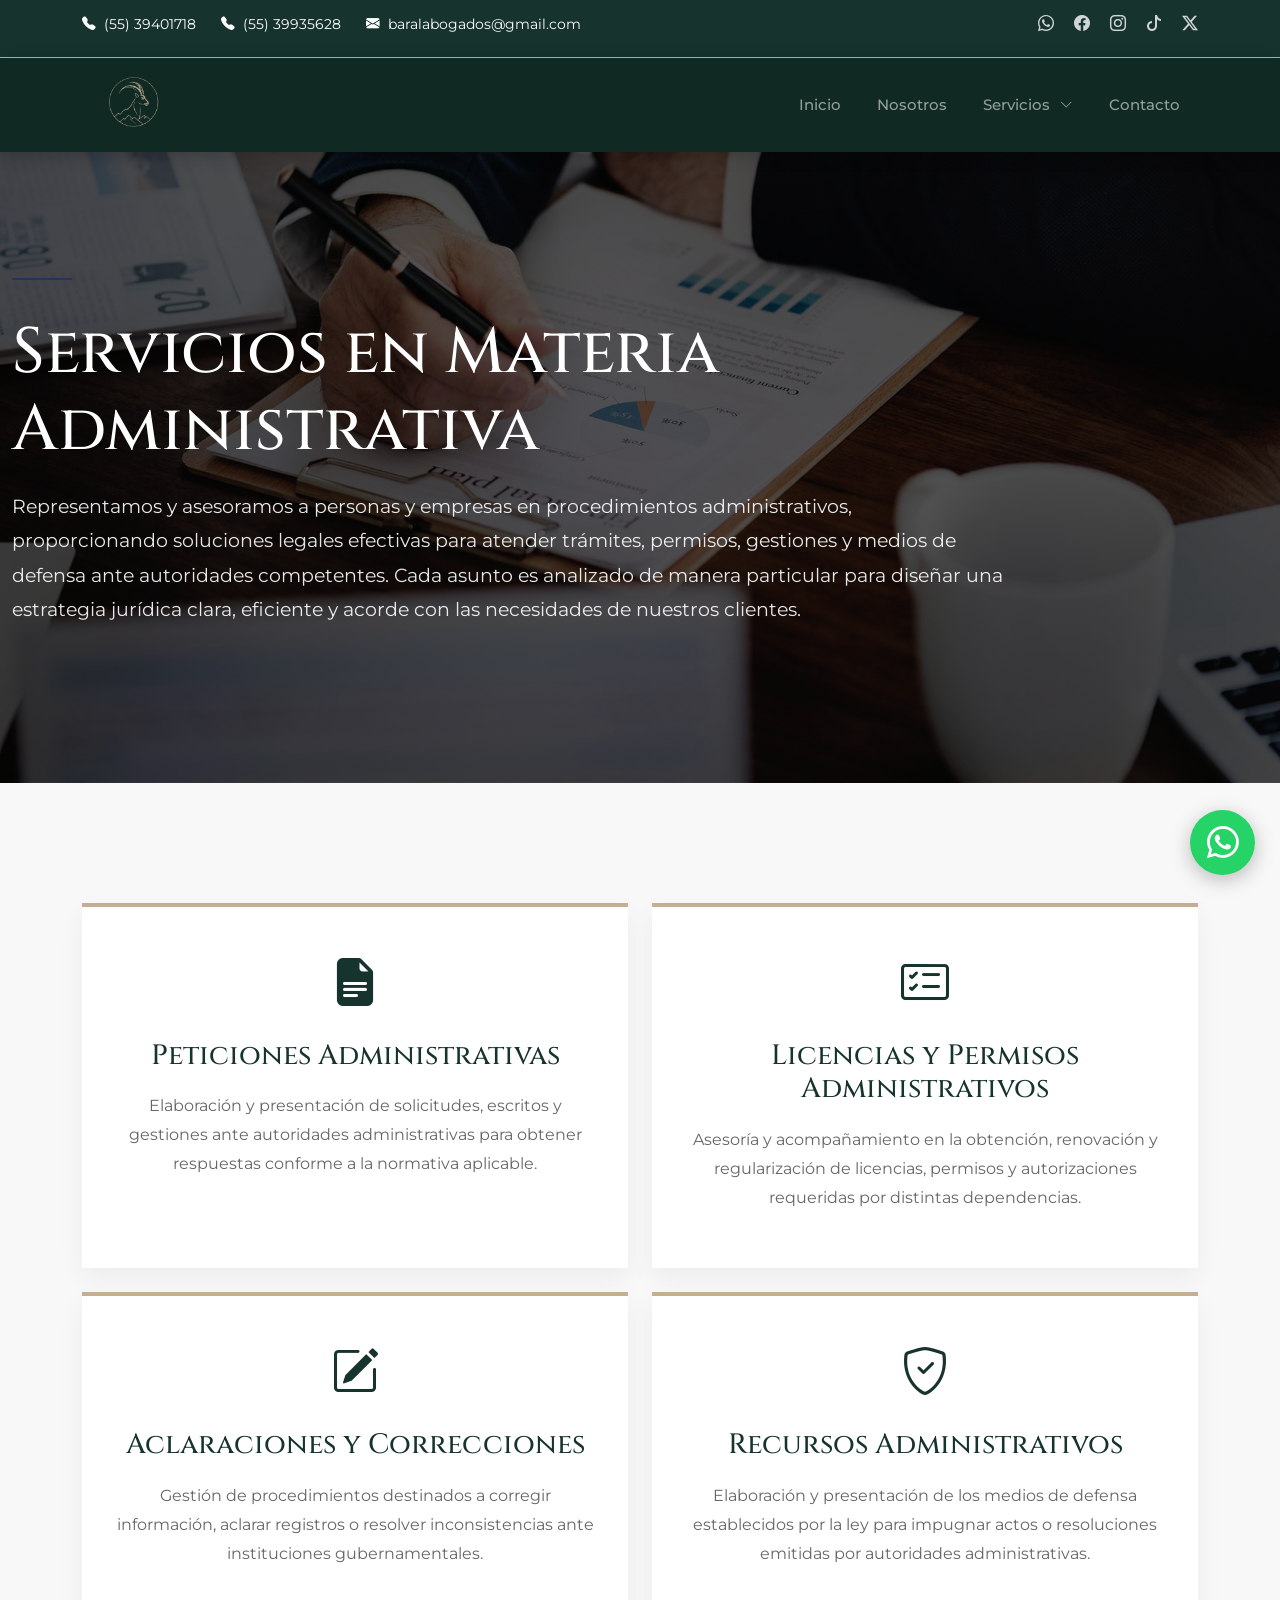
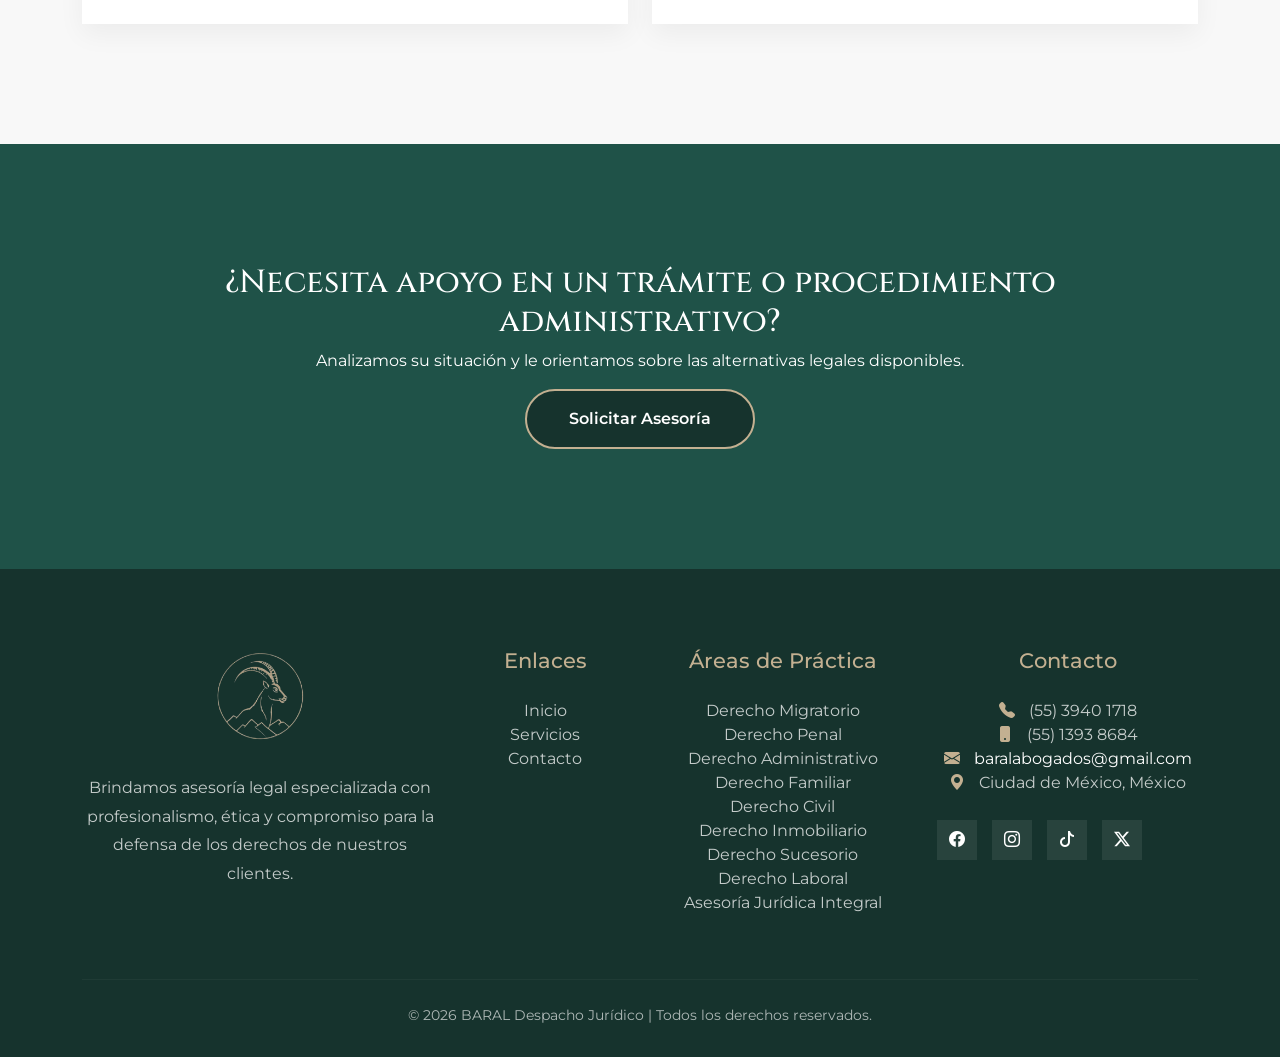
==== commit 56a75634: "Add files via upload" ====
--- a/administrativo.html
+++ b/administrativo.html
@@ -30,9 +30,13 @@
 
             <div class="topbar-left">
 
+                 <span>
+                    <i class="bi bi-telephone-fill"></i>
+                    (55) 39401718
+                </span>
                 <span>
                     <i class="bi bi-telephone-fill"></i>
-                    (55) 39401718
+                    (55) 39935628
                 </span>
 
                 <span>
@@ -42,10 +46,7 @@
                     </a>
                 </span>
 
-                <span>
-                    <i class="bi bi-geo-alt-fill"></i>
-                    Ciudad de México, México
-                </span>
+                
 
             </div>
 
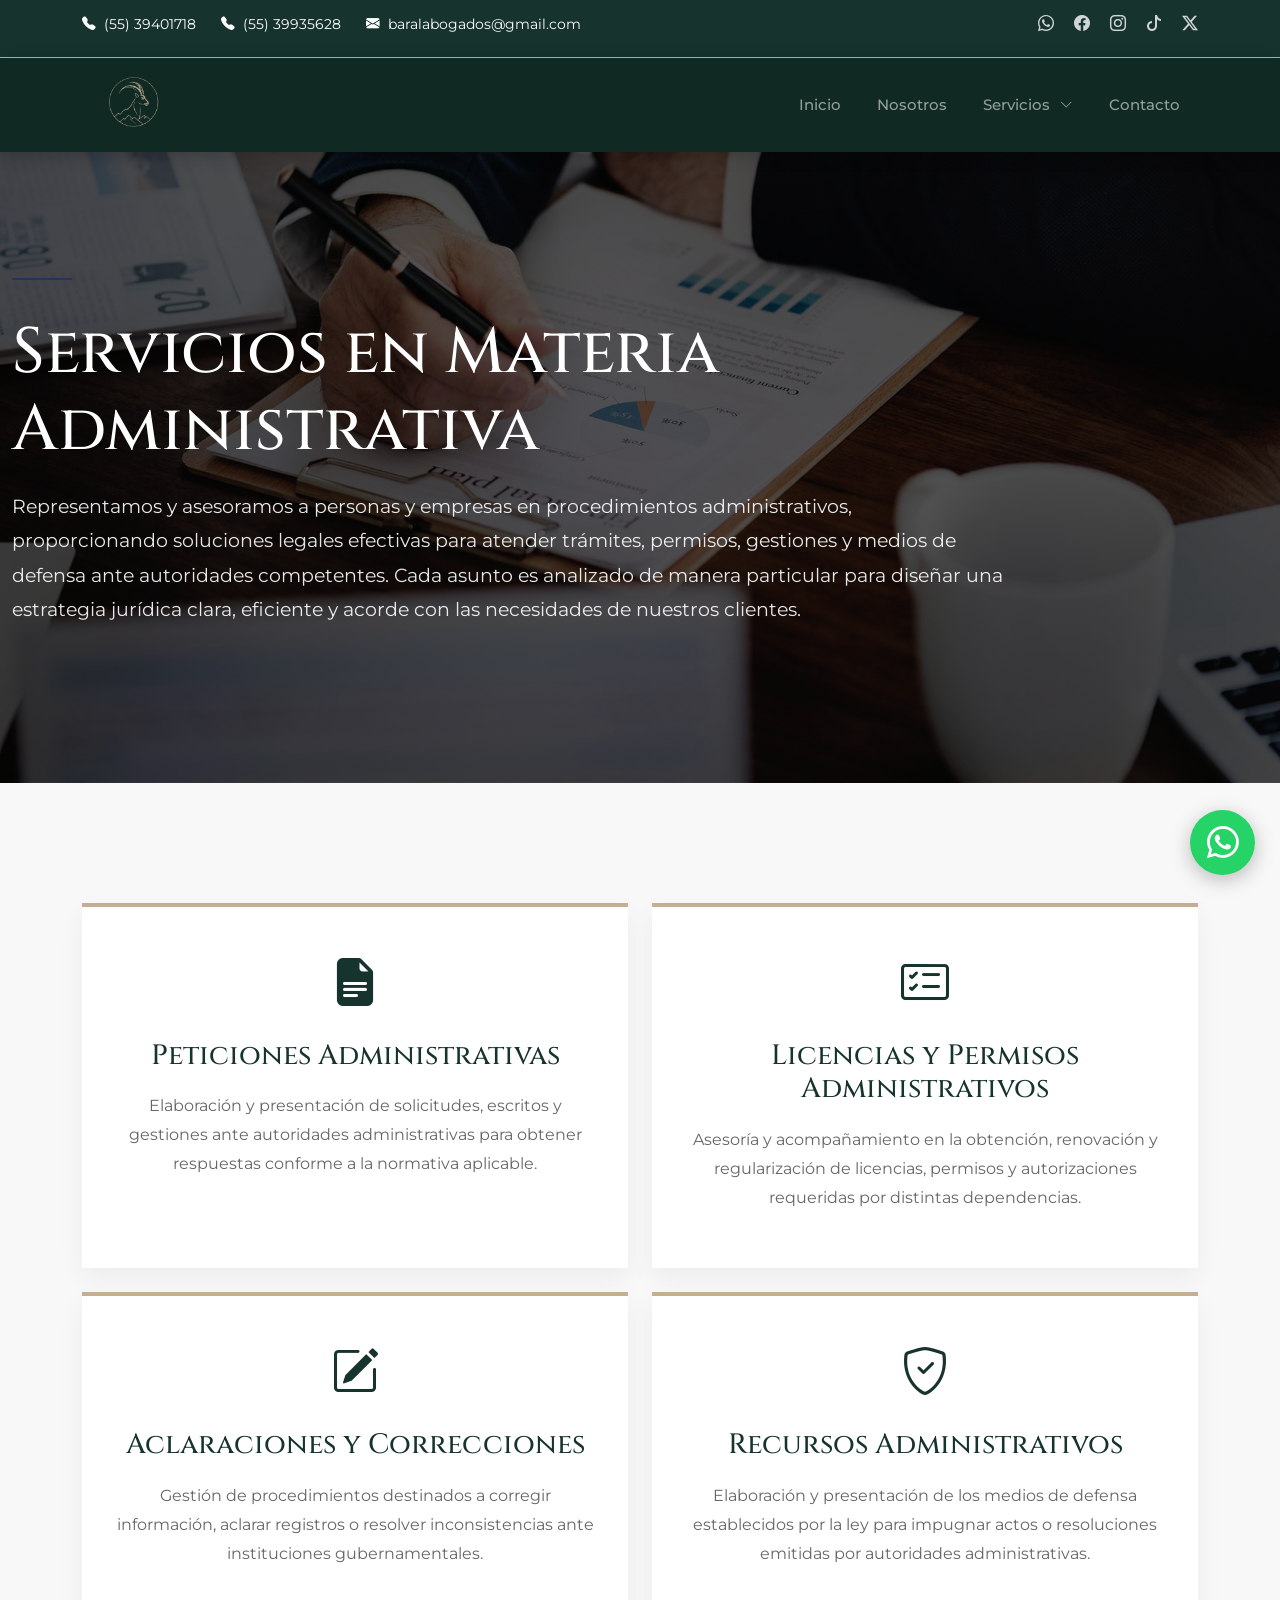
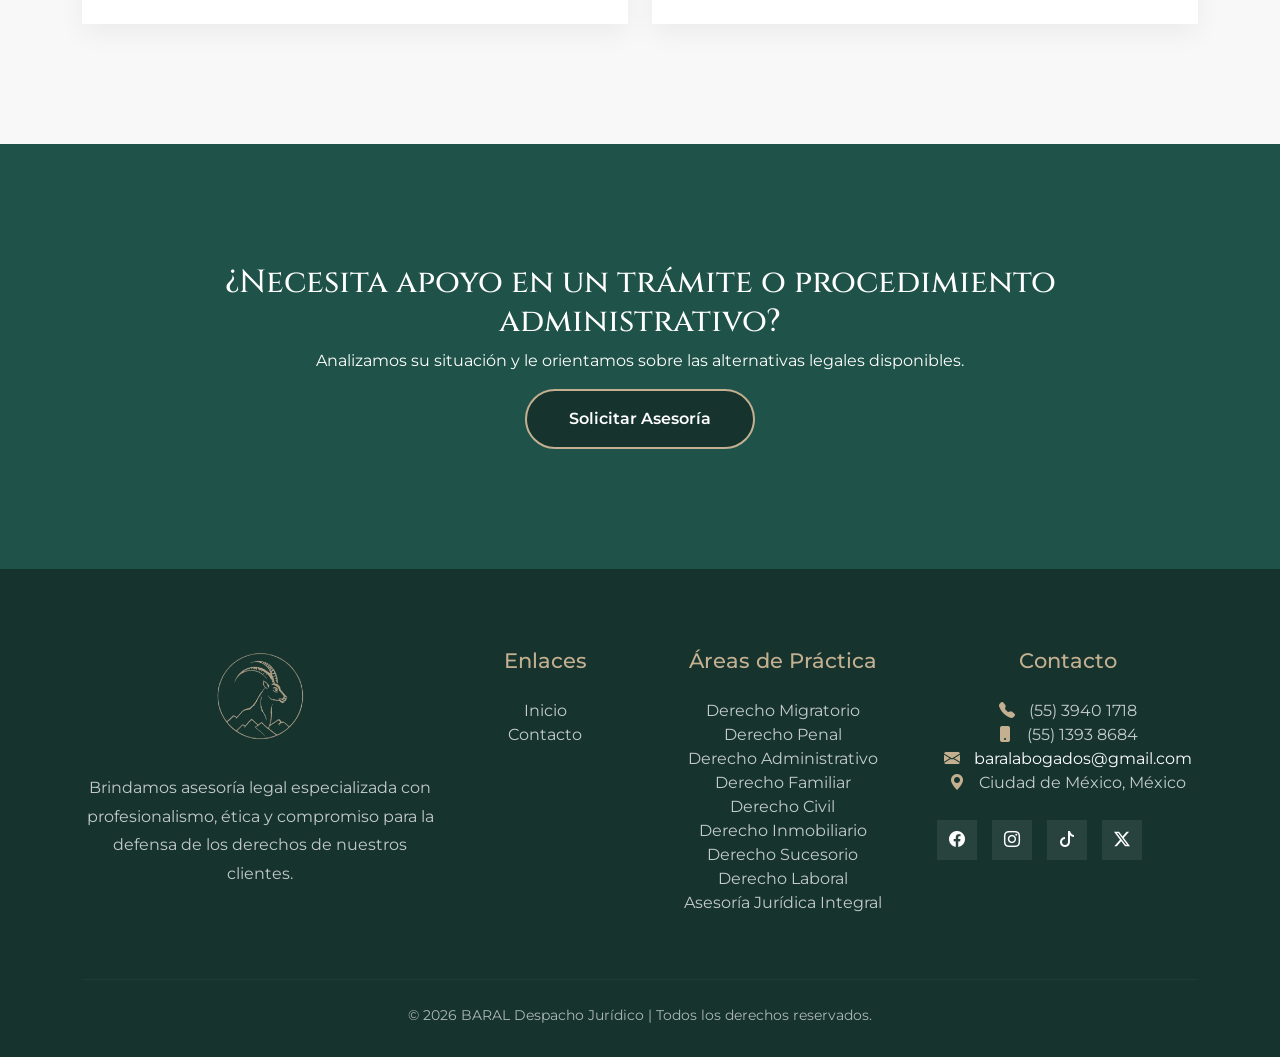
==== commit 639bbf7d: "Add files via upload" ====
--- a/administrativo.html
+++ b/administrativo.html
@@ -305,9 +305,8 @@
                 </h4>
 
                 <ul class="footer-links">
-                    <li><a href="#inicio">Inicio</a></li>                  
-                    <li><a href="#servicios">Servicios</a></li>
-                    <li><a href="#contacto">Contacto</a></li>
+                    <li><a class="nav-link" href="index.html">Inicio</a></li>                  
+                    <li><a class="nav-link" href="index.html#contacto">Contacto</a></li>
                 </ul>
 
             </div>
@@ -320,15 +319,15 @@
                 </h4>
 
                 <ul class="footer-links">
-                    <li><a  href="migratorio.html">Derecho Migratorio</a></li>
-                    <li><a  href="penal.html">Derecho Penal</a></li>
-                    <li><a  href="administrativo.html">Derecho Administrativo</a></li>
-                    <li><a  href="familiar.html">Derecho Familiar</a></li>
-                    <li><a  href="civil.html">Derecho Civil</a></li>       
-                    <li><a  href="inmobiliario.html">Derecho Inmobiliario</a></li>
-                    <li><a  href="sucesorio.html">Derecho Sucesorio</a></li>
-                    <li><a  href="laboral.html">Derecho Laboral</a></li>      
-                    <li><a  href="asesoria.html">Asesoría Jurídica Integral</a></li>
+                    <li><a  class="nav-link" href="migratorio.html">Derecho Migratorio</a></li>
+                    <li><a  class="nav-link" href="penal.html">Derecho Penal</a></li>
+                    <li><a  class="nav-link" href="administrativo.html">Derecho Administrativo</a></li>
+                    <li><a  class="nav-link" href="familiar.html">Derecho Familiar</a></li>
+                    <li><a  class="nav-link" ref="civil.html">Derecho Civil</a></li>       
+                    <li><a  class="nav-link" href="inmobiliario.html">Derecho Inmobiliario</a></li>
+                    <li><a  class="nav-link" href="sucesorio.html">Derecho Sucesorio</a></li>
+                    <li><a  class="nav-link" href="laboral.html">Derecho Laboral</a></li>      
+                    <li><a  class="nav-link" href="asesoria.html">Asesoría Jurídica Integral</a></li>
                 </ul>
 
             </div>
@@ -337,6 +336,7 @@
             <div class="col-lg-3 col-md-6 mb-4">
 
                 <h4 class="footer-title">
+                    
                     Contacto
                 </h4>
 
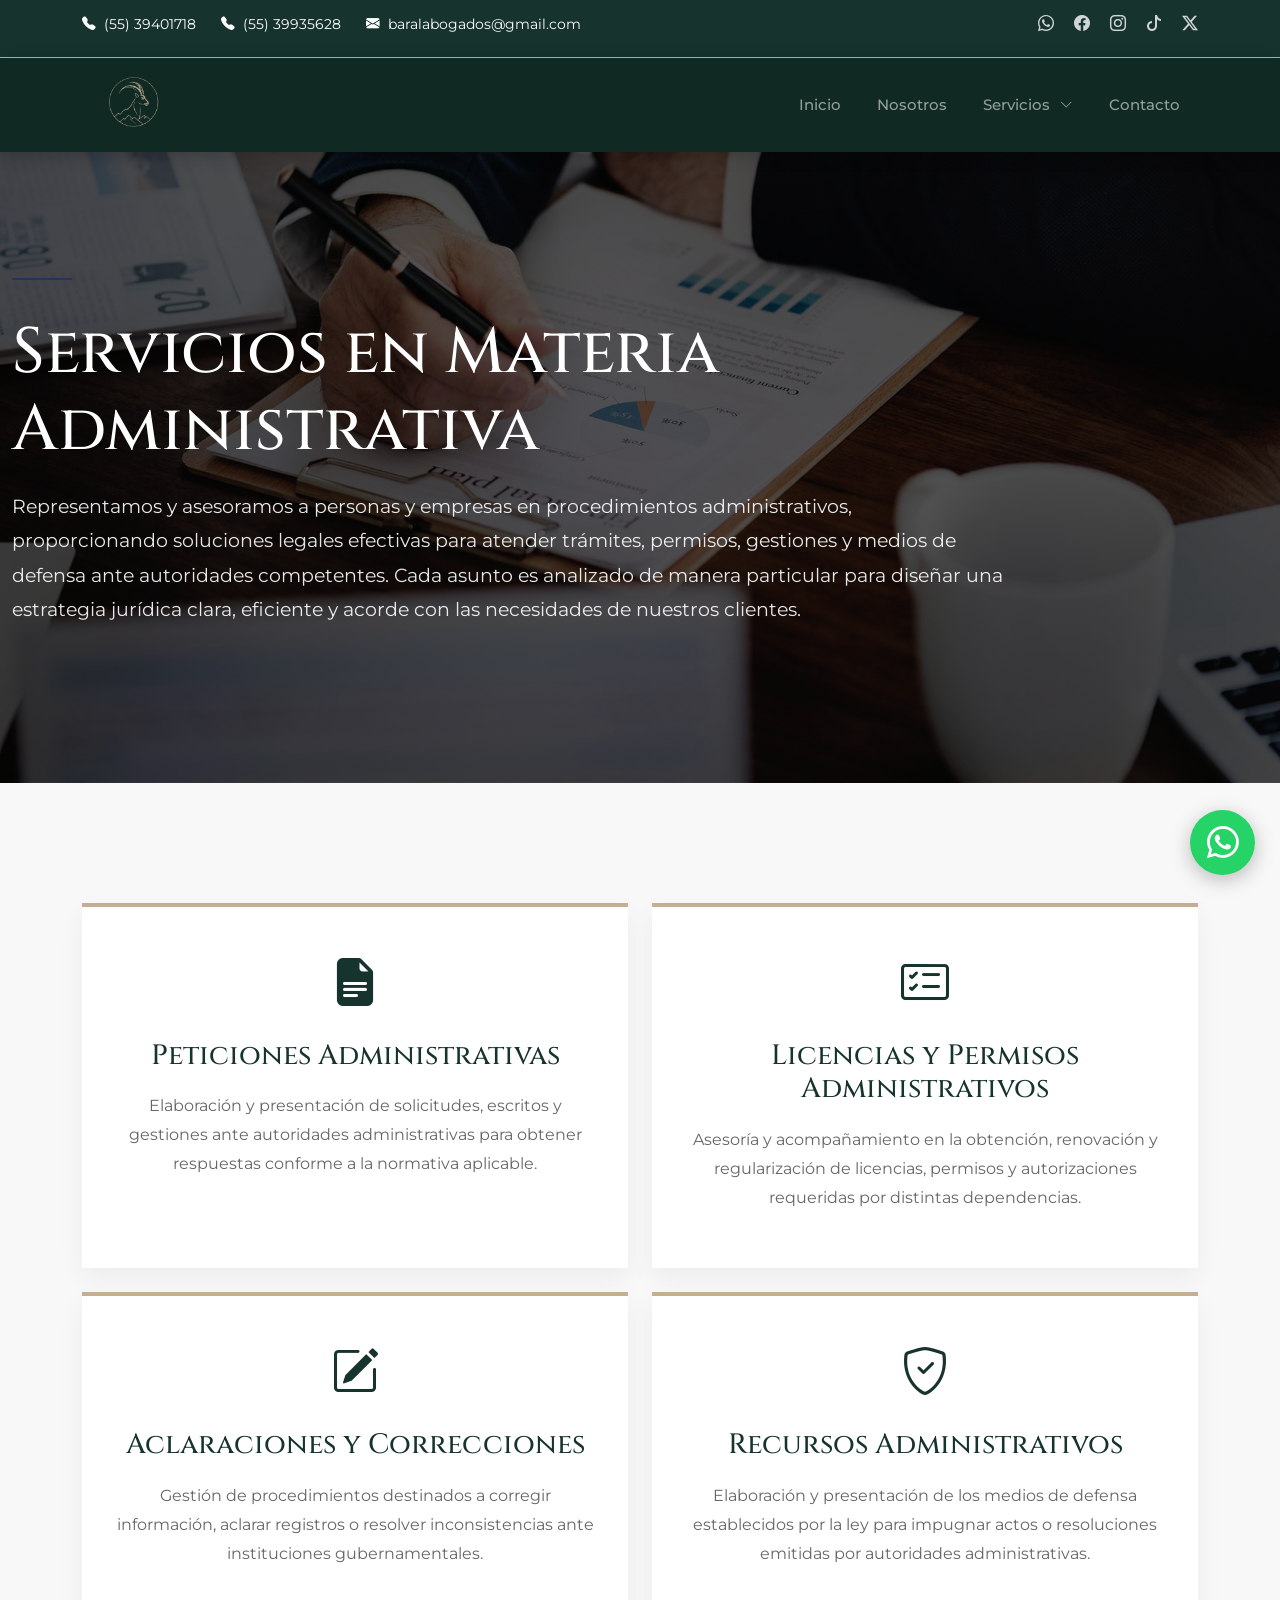
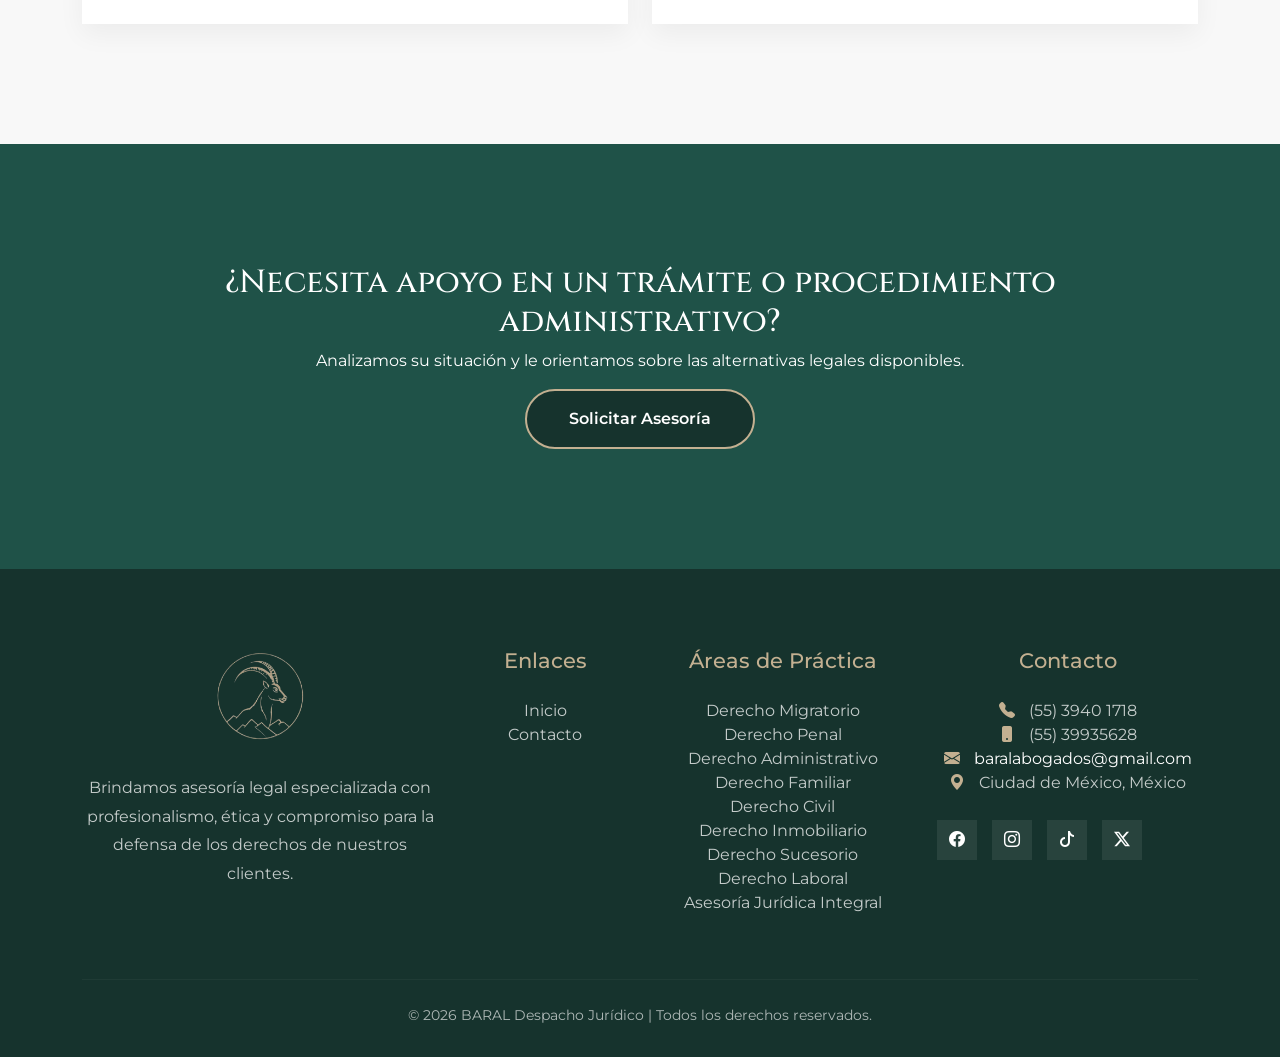
==== commit 61f570e7: "Add files via upload" ====
--- a/administrativo.html
+++ b/administrativo.html
@@ -349,7 +349,7 @@
 
                     <li>
                         <i class="bi bi-phone-fill"></i>
-                        (55) 1393 8684
+                        (55) 39935628
                     </li>
 
                     <li>
